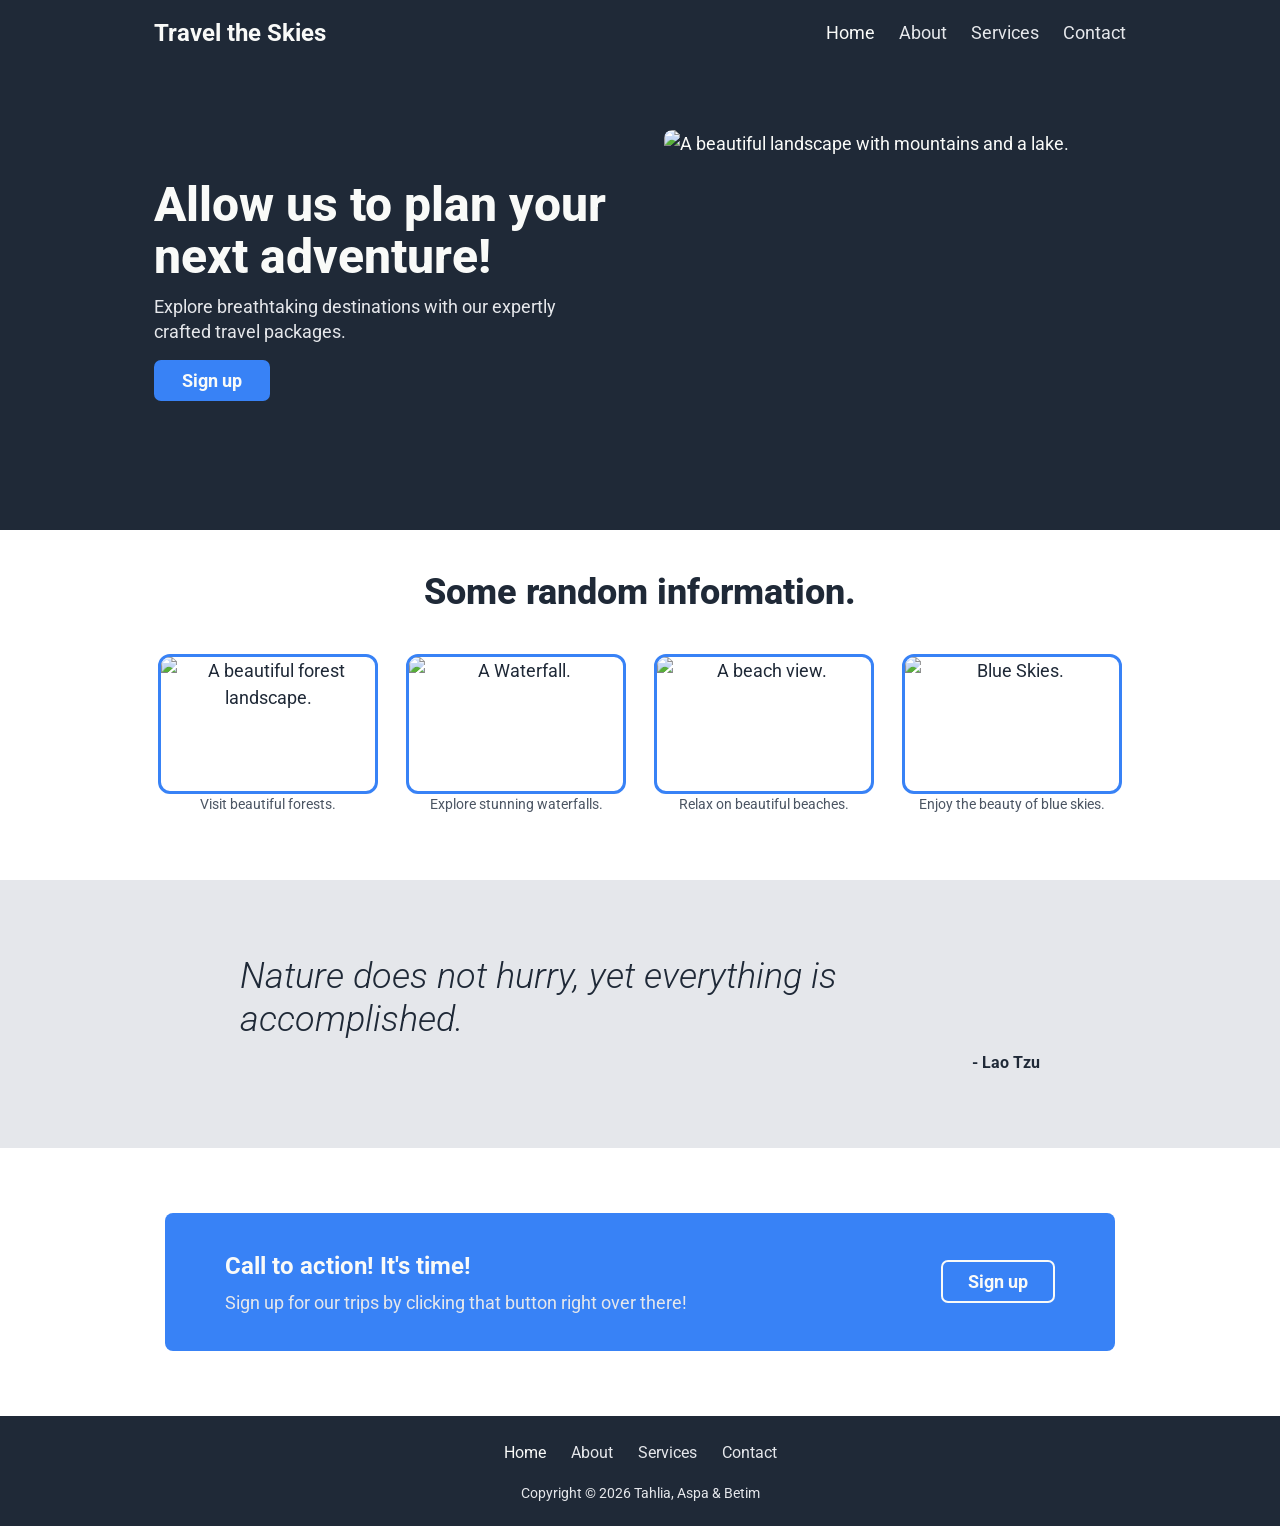
==== index.html @ 020015ce "Added images and styles to the index.html and index.css" ====
<!DOCTYPE html>
<html lang="en">

<head>
    <meta charset="UTF-8">
    <meta name="viewport" content="width=device-width, initial-scale=1.0">

    <title>Travel the Skies</title>

    <link rel="preconnect" href="https://fonts.googleapis.com">
    <link rel="preconnect" href="https://fonts.gstatic.com" crossorigin>
    <link href="https://fonts.googleapis.com/css2?family=Roboto:wght@300;400;500;700;800&display=swap" rel="stylesheet">

    <!-- Shared styles -->
    <link rel="stylesheet" href="style.css">

    <!-- Home page styles only -->
    <link rel="stylesheet" href="index.css">
</head>

<body>

    <!-- Header and navigation -->
    <header class="header">

        <div class="header-container">

            <a href="index.html" class="logo">
                Travel the Skies
            </a>

            <nav class="navbar" aria-label="Main navigation">
                <input type="checkbox" id="menu-toggle">

                <label for="menu-toggle" class="menu-icon" aria-label="Toggle navigation">
                    &#9776;
                </label>

                <ul class="nav-links">
                    <li><a href="index.html" aria-current="page">Home</a></li>
                    <li><a href="About.html">About</a></li>
                    <li><a href="Services.html">Services</a></li>
                    <li><a href="Contact.html">Contact</a></li>
                </ul>
            </nav>

        </div>

        <!-- Hero section -->
        <section class="hero">

            <div class="hero-content">
                <h1>Allow us to plan your next adventure!</h1>

                <p>
                    Explore breathtaking destinations with our expertly crafted travel packages.
                </p>

                <a href="Contact.html" class="button">Sign up</a>
            </div>

            <div class="hero-placeholder">
                <img src="images/Landing_page_image1.jpg" alt="A beautiful landscape with mountains and a lake.">
            </div>

        </section>

    </header>

    <main>

        <!-- Information section -->
        <section class="info">

            <h2>Some random information.</h2>

            <div class="info-cards">

                <article class="info-card">
                    <div class="info-box">
                        <img src="images/Landing_page_image2.jpg" alt="A beautiful forest landscape.">
                    </div>
                    <p>Visit beautiful forests.</p>
                </article>

                <article class="info-card">
                    <div class="info-box">
                        <img src="images/Landing_page_image3.jpg" alt="A Waterfall.">
                    </div>
                    <p>Explore stunning waterfalls.</p>
                </article>

                <article class="info-card">
                    <div class="info-box">
                        <img src="images/Landing_page_image4.jpg" alt="A beach view.">
                    </div>
                    <p>Relax on beautiful beaches.</p>
                </article>

                <article class="info-card">
                    <div class="info-box">
                        <img src="images/Landing_page_image5.jpg" alt="Blue Skies.">
                    </div>
                    <p>Enjoy the beauty of blue skies.</p>
                </article>

            </div>

        </section>

        <!-- Quote section -->
        <section class="quote-section">

            <blockquote>
                Nature does not hurry, yet everything is accomplished.

                <cite>- Lao Tzu</cite>
            </blockquote>

        </section>

        <!-- Call-to-action section -->
        <section class="signup-section">

            <div class="signup-content">

                <div>
                    <h2>Call to action! It's time!</h2>

                    <p>
                        Sign up for our trips by clicking that button
                        right over there!
                    </p>
                </div>

                <a href="Contact.html" class="signup-button">Sign up</a>

            </div>

        </section>

    </main>

    <!-- Footer -->
    <footer class="footer">

        <nav class="footer-nav" aria-label="Footer navigation">
            <ul>
                <li><a href="index.html" aria-current="page">Home</a></li>
                <li><a href="About.html">About</a></li>
                <li><a href="Services.html">Services</a></li>
                <li><a href="Contact.html">Contact</a></li>
            </ul>
        </nav>

        <p>Copyright &copy; 2026 Tahlia, Aspa & Betim</p>

    </footer>

</body>

</html>
---- style.css ----
/* ========================================
   SHARED VARIABLES
======================================== */

:root {
    /* Colours */
    --color-dark: #1f2937;
    --color-light: #f9faf8;
    --color-muted: #e5e7eb;
    --color-accent: #3882f6;
    --color-accent-hover: #2563eb;
    --color-placeholder: #6b7280;
    --color-text-muted: #4b5563;

    /* Typography */
    --font-family: "Roboto", sans-serif;
    --font-size-body: 1.125rem;
    --font-size-logo: 1.5rem;
    --font-size-hero: 2rem;
    --font-size-heading: 1.75rem;
    --font-size-quote: 1.75rem;

    --font-weight-light: 300;
    --font-weight-regular: 400;
    --font-weight-bold: 700;
    --font-weight-extra-bold: 800;

    --line-height-body: 1.5;

    /* Spacing */
    --space-xs: 0.5rem;
    --space-sm: 1rem;
    --space-md: 1.5rem;
    --space-lg: 2rem;
    --space-xl: 3rem;

    --container-max-width: 75rem;
    --page-padding: var(--space-sm);
    --section-padding: var(--space-lg);
}


/* ========================================
   GLOBAL STYLES
======================================== */

*,
*::before,
*::after {
    box-sizing: border-box;
}

html {
    scroll-behavior: smooth;
}

body {
    margin: 0;
    min-height: 100vh;
    display: flex;
    flex-direction: column;

    font-family: var(--font-family);
    font-size: var(--font-size-body);
    line-height: var(--line-height-body);
    color: var(--color-dark);

    overflow-wrap: break-word;
}

main {
    flex: 1;
}

img {
    display: block;
    max-width: 100%;
    height: auto;
}

a {
    text-decoration: none;
}

p {
    margin-top: 0;
}

input,
textarea,
button,
select {
    font: inherit;
}

.container {
    width: 100%;
    max-width: var(--container-max-width);
    margin-inline: auto;
    padding-inline: var(--page-padding);
}

.section {
    padding-block: var(--section-padding);
}


/* ========================================
   SHARED HEADER
======================================== */

.header {
    background-color: var(--color-dark);
    color: var(--color-light);
    padding: 0 12%;
}

.header-container {
    display: flex;
    justify-content: space-between;
    align-items: center;
    min-height: 65px;
    gap: var(--space-md);
}

.logo {
    color: var(--color-light);
    font-size: var(--font-size-logo);
    font-weight: var(--font-weight-bold);
    white-space: nowrap;
}

.logo:hover {
    color: var(--color-muted);
}


/* ========================================
   SHARED NAVIGATION
======================================== */

.navbar {
    display: flex;
    align-items: center;
}

.nav-links {
    display: flex;
    align-items: center;
    gap: var(--space-md);

    list-style: none;
    margin: 0;
    padding: 0;
}

.nav-links a {
    display: block;
    color: var(--color-muted);
    font-size: var(--font-size-body);
}

.nav-links a:hover,
.nav-links a[aria-current="page"] {
    color: var(--color-light);
}


/* ========================================
   MOBILE NAVIGATION
======================================== */

#menu-toggle,
.menu-icon {
    display: none;
}

@media (max-width: 768px) {

    .header {
        padding: 0 6%;
    }

    .header-container {
        flex-wrap: wrap;
        padding: 18px 0;
    }

    .logo {
        font-size: 1.375rem;
        white-space: normal;
    }

    .navbar {
        position: relative;
        margin-left: auto;
        justify-content: flex-end;
    }

    #menu-toggle {
        position: absolute;
        width: 1px;
        height: 1px;
        opacity: 0;
    }

    .menu-icon {
        display: block;
        color: var(--color-light);
        font-size: 1.75rem;
        cursor: pointer;
    }

    #menu-toggle:focus-visible+.menu-icon {
        outline: 2px solid var(--color-light);
        outline-offset: 4px;
    }

    .nav-links {
        display: none;
        flex-direction: column;
        align-items: stretch;
        gap: 0;

        position: absolute;
        top: 100%;
        right: 0;
        z-index: 10;

        width: 200px;
        padding: var(--space-xs) 0;
        background-color: var(--color-dark);
    }

    #menu-toggle:checked~.nav-links {
        display: flex;
    }

    .nav-links a {
        padding: 10px var(--space-sm);
        text-align: right;
    }
}


/* ========================================
   SHARED CONTACT FORM LAYOUT
======================================== */

.contact-layout,
.contact-form,
.form-field {
    display: flex;
    flex-direction: column;
}

.contact-layout {
    gap: var(--space-lg);
}

.contact-form {
    gap: var(--space-sm);
}

.form-field {
    gap: var(--space-xs);
}

.contact-form,
.contact-details {
    min-width: 0;
}

.form-field input,
.form-field textarea {
    width: 100%;
    min-width: 0;
}

.form-field textarea {
    resize: vertical;
}

.contact-form button {
    align-self: flex-start;
}


/* ========================================
   SHARED FOOTER
======================================== */

.footer {
    background-color: var(--color-dark);
    color: var(--color-muted);
    padding: 22px 15px;
    text-align: center;
}

.footer-nav ul {
    display: flex;
    justify-content: center;
    align-items: center;
    flex-wrap: wrap;
    gap: 25px;

    list-style: none;
    margin: 0 0 18px;
    padding: 0;
}

.footer-nav a {
    color: var(--color-muted);
    font-size: 1rem;
}

.footer-nav a:hover,
.footer-nav a[aria-current="page"] {
    color: var(--color-light);
}

.footer p {
    margin: 0;
    font-size: 14px;
}


/* ========================================
   SHARED RESPONSIVE VARIABLES
======================================== */

@media (min-width: 768px) {
    :root {
        --page-padding: var(--space-md);
        --section-padding: var(--space-xl);
        --font-size-hero: 2.5rem;
        --font-size-heading: 2rem;
        --font-size-quote: 2rem;
    }
}

@media (min-width: 1200px) {
    :root {
        --page-padding: var(--space-lg);
        --font-size-hero: 3rem;
        --font-size-heading: 2.25rem;
        --font-size-quote: 2.25rem;
    }

    .contact-layout {
        flex-direction: row;
        align-items: flex-start;
    }

    .contact-form,
    .contact-details {
        flex: 1;
    }
}
---- index.css ----
.hero {
    display: flex;
    align-items: center;
    justify-content: space-between;
    gap: var(--space-xl);
    padding: 65px 0 80px;
}

.hero-content {
    flex: 1;
    min-width: 0;
}

.hero-content h1 {
    color: var(--color-light);
    font-size: var(--font-size-hero);
    font-weight: var(--font-weight-extra-bold);
    line-height: 1.1;
    margin: 0 0 10px;
}

.hero-content p {
    color: var(--color-muted);
    font-size: var(--font-size-body);
    line-height: 1.4;
    margin-bottom: var(--space-sm);
}

/* HERO IMAGE */

.hero-placeholder {
    flex: 1;
    min-width: 0;
    height: 320px;
    overflow: hidden;
    border-radius: 8px;
    background-color: transparent;
    padding: 0;
}

.hero-placeholder img {
    display: block;
    width: 100%;
    height: 100%;
    object-fit: cover;
    border-radius: 8px;
}




.button {
    display: inline-block;
    background-color: var(--color-accent);
    color: var(--color-light);
    padding: 7px 28px;
    border-radius: 7px;
    font-weight: var(--font-weight-bold);
}

.button:hover {
    background-color: var(--color-accent-hover);
}


/* ========================================
   HOME PAGE: HERO IMAGE PLACEHOLDER
======================================== */



.hero-placeholder span {
    font-size: 14px;
}



/* ========================================
   HOME PAGE: INFORMATION SECTION
======================================== */
/* INFORMATION SECTION */

.info {
    padding: 35px 20px 65px;
    text-align: center;
}

.info h2 {
    font-size: var(--font-size-heading);
    font-weight: var(--font-weight-extra-bold);
    margin: 0 0 35px;
}

.info-cards {
    display: flex;
    justify-content: center;
    align-items: flex-start;
    gap: 28px;
    flex-wrap: wrap;
}

.info-card {
    flex: 1 1 180px;
    max-width: 220px;
    text-align: center;
}

.info-card img {
    display: block;
    width: 100%;
    height: 140px;
    object-fit: cover;
    border: 3px solid var(--color-accent);
    border-radius: 12px;
    box-sizing: border-box;
}

.info-card h3 {
    font-size: 18px;
    margin: 12px 0 8px;
}

.info-card p {
    color: var(--color-text-muted);
    font-size: 14px;
    line-height: 1.5;
    margin: 0;
}

@media (max-width: 480px) {
    .info-cards {
        gap: 20px;
    }

    .info-card {
        flex: 1 1 125px;
    }

    .info-card img {
        height: 110px;
    }
}

/* ========================================
   HOME PAGE: QUOTE SECTION
======================================== */

.quote-section {
    background-color: var(--color-muted);
    padding: 75px 20px;
}

.quote-section blockquote {
    max-width: 800px;
    margin: 0 auto;
    font-size: var(--font-size-quote);
    font-weight: var(--font-weight-light);
    font-style: italic;
    line-height: 1.2;
}

.quote-section cite {
    display: block;
    text-align: right;
    font-size: 16px;
    font-weight: var(--font-weight-bold);
    font-style: normal;
    margin-top: 12px;
}


/* ========================================
   HOME PAGE: CALL TO ACTION
======================================== */

.signup-section {
    max-width: 1000px;
    margin: 65px auto;
    padding: 0 25px;
}

.signup-content {
    background-color: var(--color-accent);
    color: var(--color-light);
    padding: 35px 60px;
    border-radius: 8px;
    display: flex;
    justify-content: space-between;
    align-items: center;
    gap: 25px;
}

.signup-content h2 {
    font-size: var(--font-size-logo);
    margin: 0 0 5px;
}

.signup-content p {
    color: var(--color-muted);
    margin-bottom: 0;
}

.signup-button {
    display: inline-block;
    color: var(--color-light);
    border: 2px solid var(--color-light);
    border-radius: 7px;
    padding: 6px 25px;
    font-weight: var(--font-weight-bold);
    white-space: nowrap;
}

.signup-button:hover {
    background-color: var(--color-accent-hover);
}


/* ========================================
   TABLETS
======================================== */

@media (max-width: 768px) {

    .hero {
        flex-direction: column;
        align-items: stretch;
        gap: 30px;
        padding: 45px 0 55px;
    }

    .hero-content h1 {
        font-size: var(--font-size-hero);
    }

    .hero-placeholder {
        min-height: 220px;
        width: 100%;
    }

    .info h2 {
        font-size: var(--font-size-heading);
    }

    .info-cards {
        gap: 24px;
    }

    .quote-section blockquote {
        font-size: var(--font-size-quote);
    }

    .signup-content {
        padding: 30px;
    }
}


/* ========================================
   SMALL MOBILE SCREENS
======================================== */

@media (max-width: 480px) {

    .hero-content h1 {
        font-size: 1.75rem;
    }

    .hero-content p {
        font-size: 1rem;
    }

    .info {
        padding: 35px 15px 45px;
    }

    .info-cards {
        gap: 20px;
    }

    .info-card {
        width: 125px;
    }

    .info-box {
        width: 110px;
        height: 110px;
    }

    .quote-section {
        padding: 45px 25px;
    }

    .quote-section blockquote {
        font-size: 1.5rem;
    }

    .signup-section {
        margin: 40px auto;
        padding: 0 20px;
    }

    .signup-content {
        flex-direction: column;
        align-items: flex-start;
        padding: 25px;
    }

    .signup-content>div {
        min-width: 0;
    }

    @media (max-width: 480px) {
        .info-cards {
            justify-content: center;
            gap: var(--space-md);
        }

        .info-card {
            width: 125px;
        }
    }
}
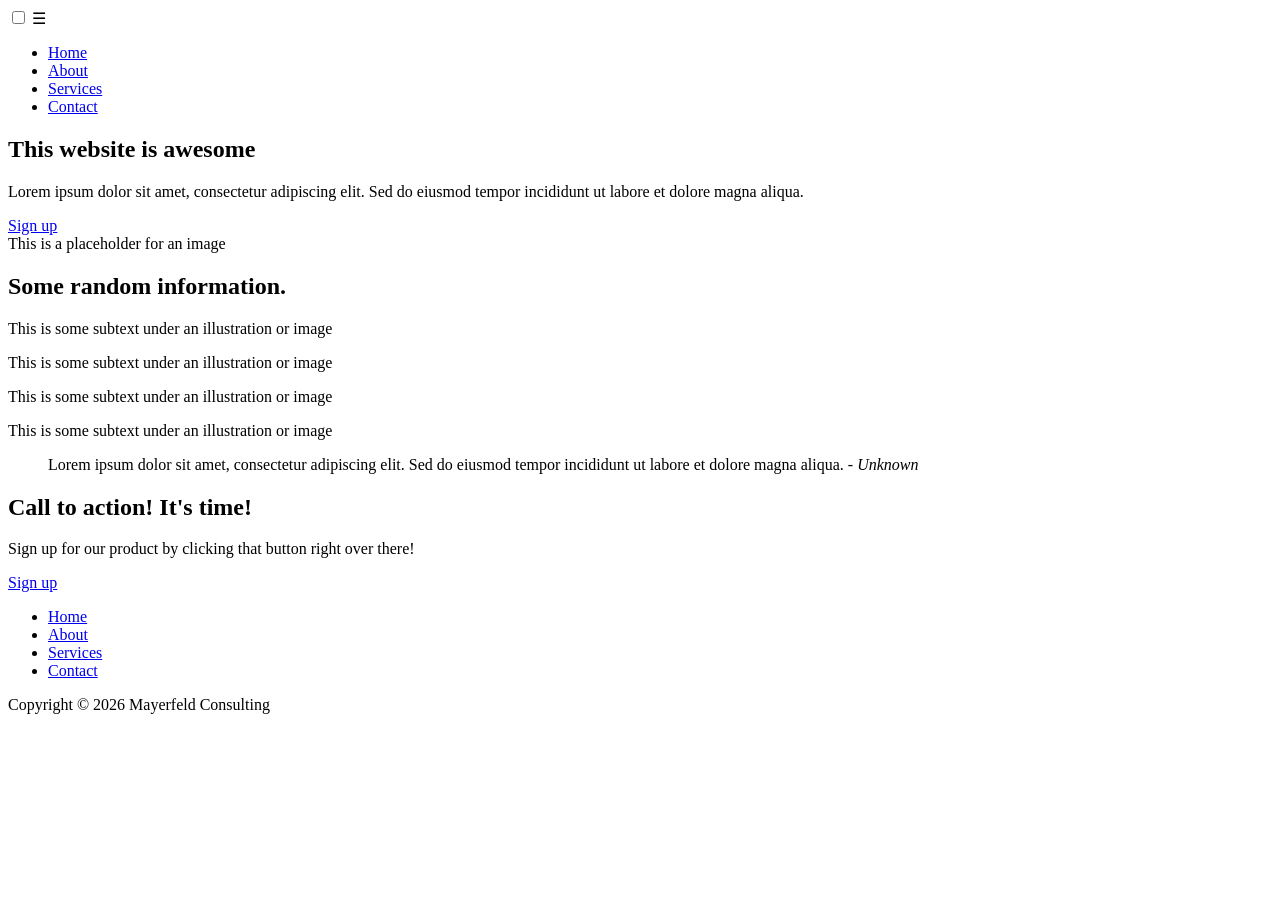
==== commit 55b9427d: "Merge branch 'Betims-work' into Betims-work" ====
--- a/index.html
+++ b/index.html
@@ -5,39 +5,32 @@
     <meta charset="UTF-8">
     <meta name="viewport" content="width=device-width, initial-scale=1.0">
 
-    <title>Travel the Skies</title>
+    <title>Mayerfeld Consulting</title>
 
     <link rel="preconnect" href="https://fonts.googleapis.com">
     <link rel="preconnect" href="https://fonts.gstatic.com" crossorigin>
-    <link href="https://fonts.googleapis.com/css2?family=Roboto:wght@300;400;500;700;800&display=swap" rel="stylesheet">
+    <link href="https://fonts.googleapis.com/css2?family=Roboto:wght@300;400;500;700;800;900&display=swap"
+        rel="stylesheet">
 
-    <!-- Shared styles -->
     <link rel="stylesheet" href="style.css">
-
-    <!-- Home page styles only -->
-    <link rel="stylesheet" href="index.css">
 </head>
 
 <body>
 
-    <!-- Header and navigation -->
+    <!-- Navigation -->
     <header class="header">
-
         <div class="header-container">
 
             <a href="index.html" class="logo">
-                Travel the Skies
+                <!-- Company name here -->
             </a>
 
             <nav class="navbar" aria-label="Main navigation">
                 <input type="checkbox" id="menu-toggle">
-
-                <label for="menu-toggle" class="menu-icon" aria-label="Toggle navigation">
-                    &#9776;
-                </label>
+                <label for="menu-toggle" class="menu-icon" aria-label="Toggle navigation">&#9776;</label>
 
                 <ul class="nav-links">
-                    <li><a href="index.html" aria-current="page">Home</a></li>
+                    <li><a href="index.html">Home</a></li>
                     <li><a href="About.html">About</a></li>
                     <li><a href="Services.html">Services</a></li>
                     <li><a href="Contact.html">Contact</a></li>
@@ -46,114 +39,96 @@
 
         </div>
 
-        <!-- Hero section -->
+        <!-- Hero Section -->
         <section class="hero">
+            <div class="hero-content">
+                <h1>This website is awesome</h1>
 
-            <div class="hero-content">
-                <h1>Allow us to plan your next adventure!</h1>
-
-                <p>
-                    Explore breathtaking destinations with our expertly crafted travel packages.
+                <p>Lorem ipsum dolor sit amet, consectetur adipiscing elit. Sed do eiusmod tempor incididunt ut labore
+                    et
+                    dolore magna aliqua.
                 </p>
 
                 <a href="Contact.html" class="button">Sign up</a>
             </div>
 
             <div class="hero-placeholder">
-                <img src="images/Landing_page_image1.jpg" alt="A beautiful landscape with mountains and a lake.">
+                <span>This is a placeholder for an image</span>
             </div>
-
         </section>
-
     </header>
 
     <main>
 
-        <!-- Information section -->
+        <!-- Info Section -->
         <section class="info">
-
             <h2>Some random information.</h2>
 
             <div class="info-cards">
 
                 <article class="info-card">
-                    <div class="info-box">
-                        <img src="images/Landing_page_image2.jpg" alt="A beautiful forest landscape.">
-                    </div>
-                    <p>Visit beautiful forests.</p>
+                    <div class="info-box"></div>
+                    <p>This is some subtext under an illustration or image</p>
                 </article>
 
                 <article class="info-card">
-                    <div class="info-box">
-                        <img src="images/Landing_page_image3.jpg" alt="A Waterfall.">
-                    </div>
-                    <p>Explore stunning waterfalls.</p>
+                    <div class="info-box"></div>
+                    <p>This is some subtext under an illustration or image</p>
                 </article>
 
                 <article class="info-card">
-                    <div class="info-box">
-                        <img src="images/Landing_page_image4.jpg" alt="A beach view.">
-                    </div>
-                    <p>Relax on beautiful beaches.</p>
+                    <div class="info-box"></div>
+                    <p>This is some subtext under an illustration or image</p>
                 </article>
 
                 <article class="info-card">
-                    <div class="info-box">
-                        <img src="images/Landing_page_image5.jpg" alt="Blue Skies.">
-                    </div>
-                    <p>Enjoy the beauty of blue skies.</p>
+                    <div class="info-box"></div>
+                    <p>This is some subtext under an illustration or image</p>
                 </article>
 
             </div>
-
         </section>
 
-        <!-- Quote section -->
+        <!-- Quote Section -->
         <section class="quote-section">
-
             <blockquote>
-                Nature does not hurry, yet everything is accomplished.
-
-                <cite>- Lao Tzu</cite>
+                Lorem ipsum dolor sit amet, consectetur adipiscing elit. Sed do eiusmod tempor incididunt ut labore et
+                dolore magna aliqua.
+                <cite>- Unknown</cite>
             </blockquote>
-
         </section>
 
-        <!-- Call-to-action section -->
+        <!-- Sign up section-->
         <section class="signup-section">
-
             <div class="signup-content">
-
                 <div>
                     <h2>Call to action! It's time!</h2>
-
                     <p>
-                        Sign up for our trips by clicking that button
+                        Sign up for our product by clicking that button
                         right over there!
                     </p>
                 </div>
 
                 <a href="Contact.html" class="signup-button">Sign up</a>
-
             </div>
-
         </section>
 
     </main>
+
 
     <!-- Footer -->
     <footer class="footer">
 
         <nav class="footer-nav" aria-label="Footer navigation">
             <ul>
-                <li><a href="index.html" aria-current="page">Home</a></li>
+                <li><a href="index.html">Home</a></li>
                 <li><a href="About.html">About</a></li>
                 <li><a href="Services.html">Services</a></li>
                 <li><a href="Contact.html">Contact</a></li>
             </ul>
         </nav>
 
-        <p>Copyright &copy; 2026 Tahlia, Aspa & Betim</p>
+        <p>Copyright &copy; 2026 Mayerfeld Consulting</p>
 
     </footer>
 
--- a/style.css
+++ b/style.css
@@ -1,89 +1,5 @@
 /* ========================================
    SHARED VARIABLES
-======================================== */
-
-:root {
-    /* Colours */
-    --color-dark: #1f2937;
-    --color-light: #f9faf8;
-    --color-muted: #e5e7eb;
-    --color-accent: #3882f6;
-    --color-accent-hover: #2563eb;
-    --color-placeholder: #6b7280;
-    --color-text-muted: #4b5563;
-
-    /* Typography */
-    --font-family: "Roboto", sans-serif;
-    --font-size-body: 1.125rem;
-    --font-size-logo: 1.5rem;
-    --font-size-hero: 2rem;
-    --font-size-heading: 1.75rem;
-    --font-size-quote: 1.75rem;
-
-    --font-weight-light: 300;
-    --font-weight-regular: 400;
-    --font-weight-bold: 700;
-    --font-weight-extra-bold: 800;
-
-    --line-height-body: 1.5;
-
-    /* Spacing */
-    --space-xs: 0.5rem;
-    --space-sm: 1rem;
-    --space-md: 1.5rem;
-    --space-lg: 2rem;
-    --space-xl: 3rem;
-
-    --container-max-width: 75rem;
-    --page-padding: var(--space-sm);
-    --section-padding: var(--space-lg);
-}
-
-
-/* ========================================
-   GLOBAL STYLES
-======================================== */
-
-*,
-*::before,
-*::after {
-    box-sizing: border-box;
-}
-
-html {
-    scroll-behavior: smooth;
-}
-
-body {
-    margin: 0;
-    min-height: 100vh;
-    display: flex;
-    flex-direction: column;
-
-    font-family: var(--font-family);
-    font-size: var(--font-size-body);
-    line-height: var(--line-height-body);
-    color: var(--color-dark);
-
-    overflow-wrap: break-word;
-}
-
-main {
-    flex: 1;
-}
-
-img {
-    display: block;
-    max-width: 100%;
-    height: auto;
-}
-
-a {
-    text-decoration: none;
-}
-
-p {
-    margin-top: 0;
 }
 
 input,
@@ -107,11 +23,6 @@
 
 /* ========================================
    SHARED HEADER
-======================================== */
-
-.header {
-    background-color: var(--color-dark);
-    color: var(--color-light);
     padding: 0 12%;
 }
 
@@ -137,18 +48,6 @@
 
 /* ========================================
    SHARED NAVIGATION
-======================================== */
-
-.navbar {
-    display: flex;
-    align-items: center;
-}
-
-.nav-links {
-    display: flex;
-    align-items: center;
-    gap: var(--space-md);
-
     list-style: none;
     margin: 0;
     padding: 0;
@@ -168,8 +67,6 @@
 
 /* ========================================
    MOBILE NAVIGATION
-======================================== */
-
 #menu-toggle,
 .menu-icon {
     display: none;
@@ -245,54 +142,6 @@
 
 /* ========================================
    SHARED CONTACT FORM LAYOUT
-======================================== */
-
-.contact-layout,
-.contact-form,
-.form-field {
-    display: flex;
-    flex-direction: column;
-}
-
-.contact-layout {
-    gap: var(--space-lg);
-}
-
-.contact-form {
-    gap: var(--space-sm);
-}
-
-.form-field {
-    gap: var(--space-xs);
-}
-
-.contact-form,
-.contact-details {
-    min-width: 0;
-}
-
-.form-field input,
-.form-field textarea {
-    width: 100%;
-    min-width: 0;
-}
-
-.form-field textarea {
-    resize: vertical;
-}
-
-.contact-form button {
-    align-self: flex-start;
-}
-
-
-/* ========================================
-   SHARED FOOTER
-======================================== */
-
-.footer {
-    background-color: var(--color-dark);
-    color: var(--color-muted);
     padding: 22px 15px;
     text-align: center;
 }
@@ -303,7 +152,6 @@
     align-items: center;
     flex-wrap: wrap;
     gap: 25px;
-
     list-style: none;
     margin: 0 0 18px;
     padding: 0;
@@ -327,33 +175,3 @@
 
 /* ========================================
    SHARED RESPONSIVE VARIABLES
-======================================== */
-
-@media (min-width: 768px) {
-    :root {
-        --page-padding: var(--space-md);
-        --section-padding: var(--space-xl);
-        --font-size-hero: 2.5rem;
-        --font-size-heading: 2rem;
-        --font-size-quote: 2rem;
-    }
-}
-
-@media (min-width: 1200px) {
-    :root {
-        --page-padding: var(--space-lg);
-        --font-size-hero: 3rem;
-        --font-size-heading: 2.25rem;
-        --font-size-quote: 2.25rem;
-    }
-
-    .contact-layout {
-        flex-direction: row;
-        align-items: flex-start;
-    }
-
-    .contact-form,
-    .contact-details {
-        flex: 1;
-    }
-}
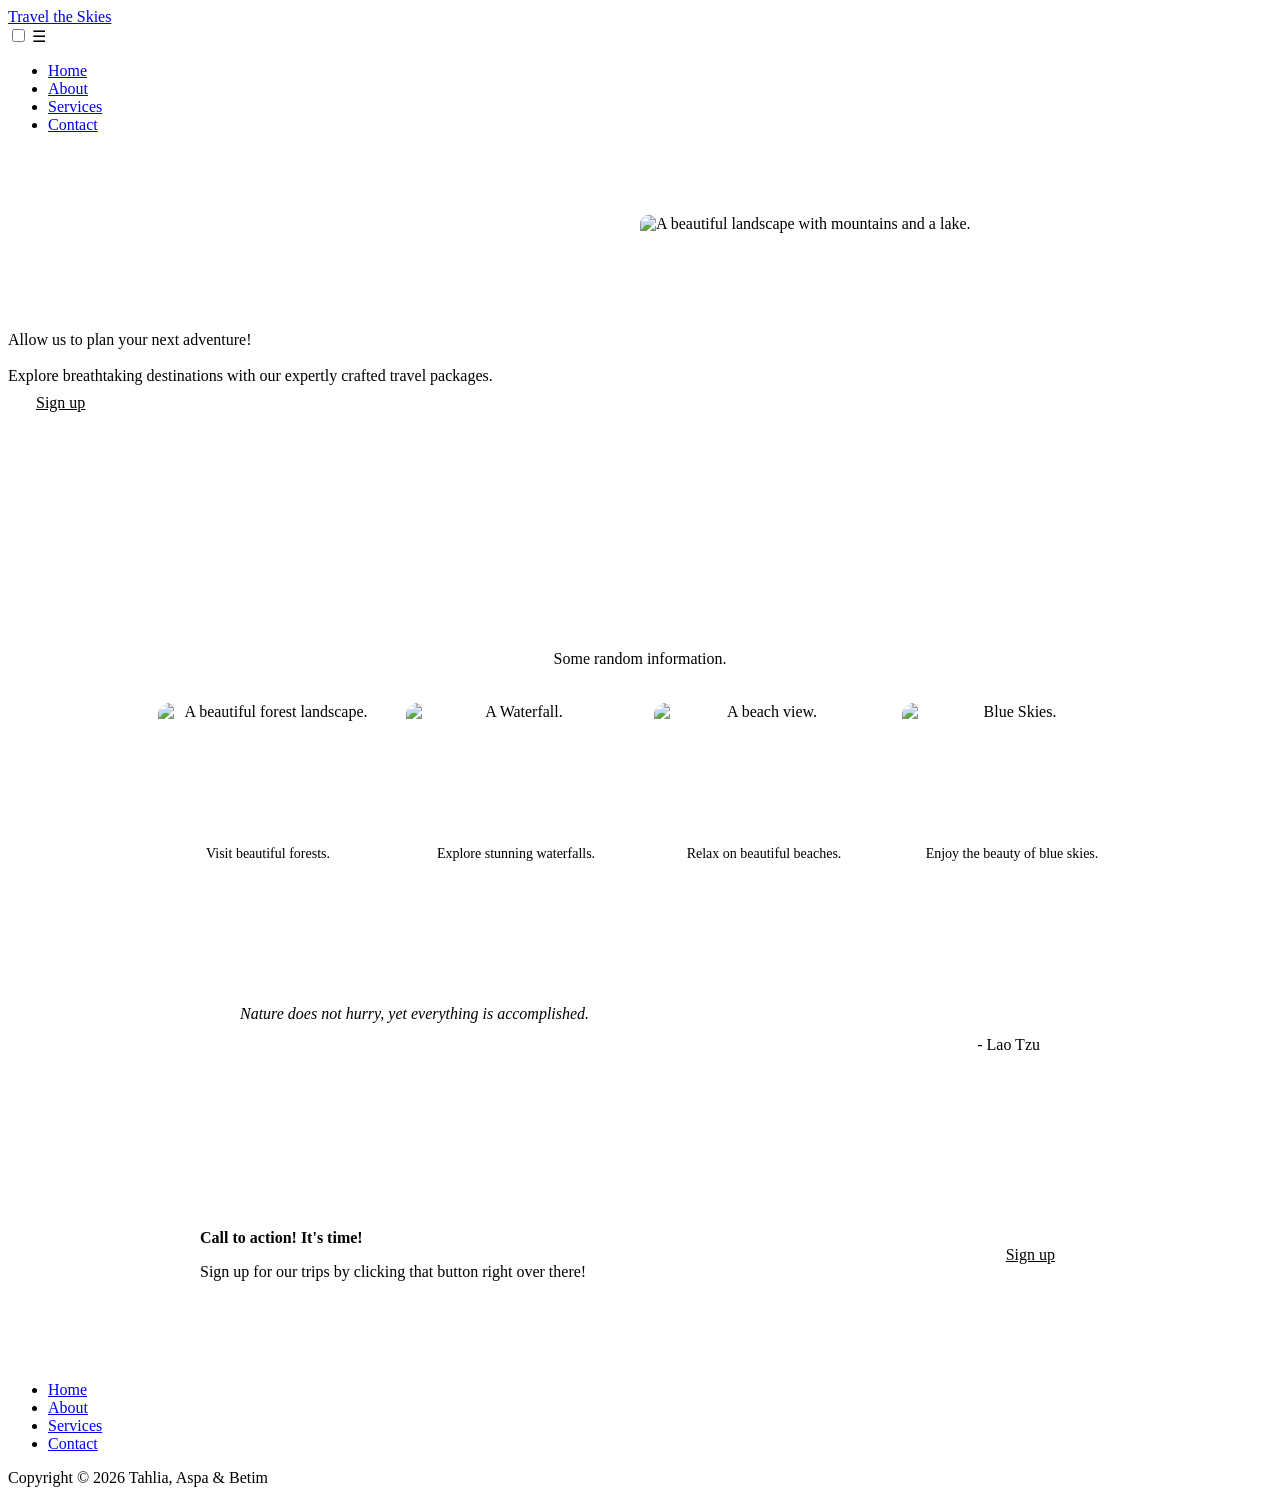
==== commit f466da55: "Merge branch 'main' into Betims-work" ====
--- a/index.html
+++ b/index.html
@@ -5,32 +5,39 @@
     <meta charset="UTF-8">
     <meta name="viewport" content="width=device-width, initial-scale=1.0">
 
-    <title>Mayerfeld Consulting</title>
+    <title>Travel the Skies</title>
 
     <link rel="preconnect" href="https://fonts.googleapis.com">
     <link rel="preconnect" href="https://fonts.gstatic.com" crossorigin>
-    <link href="https://fonts.googleapis.com/css2?family=Roboto:wght@300;400;500;700;800;900&display=swap"
-        rel="stylesheet">
+    <link href="https://fonts.googleapis.com/css2?family=Roboto:wght@300;400;500;700;800&display=swap" rel="stylesheet">
 
+    <!-- Shared styles -->
     <link rel="stylesheet" href="style.css">
+
+    <!-- Home page styles only -->
+    <link rel="stylesheet" href="index.css">
 </head>
 
 <body>
 
-    <!-- Navigation -->
+    <!-- Header and navigation -->
     <header class="header">
+
         <div class="header-container">
 
             <a href="index.html" class="logo">
-                <!-- Company name here -->
+                Travel the Skies
             </a>
 
             <nav class="navbar" aria-label="Main navigation">
                 <input type="checkbox" id="menu-toggle">
-                <label for="menu-toggle" class="menu-icon" aria-label="Toggle navigation">&#9776;</label>
+
+                <label for="menu-toggle" class="menu-icon" aria-label="Toggle navigation">
+                    &#9776;
+                </label>
 
                 <ul class="nav-links">
-                    <li><a href="index.html">Home</a></li>
+                    <li><a href="index.html" aria-current="page">Home</a></li>
                     <li><a href="About.html">About</a></li>
                     <li><a href="Services.html">Services</a></li>
                     <li><a href="Contact.html">Contact</a></li>
@@ -39,96 +46,114 @@
 
         </div>
 
-        <!-- Hero Section -->
+        <!-- Hero section -->
         <section class="hero">
+
             <div class="hero-content">
-                <h1>This website is awesome</h1>
+                <h1>Allow us to plan your next adventure!</h1>
 
-                <p>Lorem ipsum dolor sit amet, consectetur adipiscing elit. Sed do eiusmod tempor incididunt ut labore
-                    et
-                    dolore magna aliqua.
+                <p>
+                    Explore breathtaking destinations with our expertly crafted travel packages.
                 </p>
 
                 <a href="Contact.html" class="button">Sign up</a>
             </div>
 
             <div class="hero-placeholder">
-                <span>This is a placeholder for an image</span>
+                <img src="images/Landing_page_image1.jpg" alt="A beautiful landscape with mountains and a lake.">
             </div>
+
         </section>
+
     </header>
 
     <main>
 
-        <!-- Info Section -->
+        <!-- Information section -->
         <section class="info">
+
             <h2>Some random information.</h2>
 
             <div class="info-cards">
 
                 <article class="info-card">
-                    <div class="info-box"></div>
-                    <p>This is some subtext under an illustration or image</p>
+                    <div class="info-box">
+                        <img src="images/Landing_page_image2.jpg" alt="A beautiful forest landscape.">
+                    </div>
+                    <p>Visit beautiful forests.</p>
                 </article>
 
                 <article class="info-card">
-                    <div class="info-box"></div>
-                    <p>This is some subtext under an illustration or image</p>
+                    <div class="info-box">
+                        <img src="images/Landing_page_image3.jpg" alt="A Waterfall.">
+                    </div>
+                    <p>Explore stunning waterfalls.</p>
                 </article>
 
                 <article class="info-card">
-                    <div class="info-box"></div>
-                    <p>This is some subtext under an illustration or image</p>
+                    <div class="info-box">
+                        <img src="images/Landing_page_image4.jpg" alt="A beach view.">
+                    </div>
+                    <p>Relax on beautiful beaches.</p>
                 </article>
 
                 <article class="info-card">
-                    <div class="info-box"></div>
-                    <p>This is some subtext under an illustration or image</p>
+                    <div class="info-box">
+                        <img src="images/Landing_page_image5.jpg" alt="Blue Skies.">
+                    </div>
+                    <p>Enjoy the beauty of blue skies.</p>
                 </article>
 
             </div>
+
         </section>
 
-        <!-- Quote Section -->
+        <!-- Quote section -->
         <section class="quote-section">
+
             <blockquote>
-                Lorem ipsum dolor sit amet, consectetur adipiscing elit. Sed do eiusmod tempor incididunt ut labore et
-                dolore magna aliqua.
-                <cite>- Unknown</cite>
+                Nature does not hurry, yet everything is accomplished.
+
+                <cite>- Lao Tzu</cite>
             </blockquote>
+
         </section>
 
-        <!-- Sign up section-->
+        <!-- Call-to-action section -->
         <section class="signup-section">
+
             <div class="signup-content">
+
                 <div>
                     <h2>Call to action! It's time!</h2>
+
                     <p>
-                        Sign up for our product by clicking that button
+                        Sign up for our trips by clicking that button
                         right over there!
                     </p>
                 </div>
 
                 <a href="Contact.html" class="signup-button">Sign up</a>
+
             </div>
+
         </section>
 
     </main>
-
 
     <!-- Footer -->
     <footer class="footer">
 
         <nav class="footer-nav" aria-label="Footer navigation">
             <ul>
-                <li><a href="index.html">Home</a></li>
+                <li><a href="index.html" aria-current="page">Home</a></li>
                 <li><a href="About.html">About</a></li>
                 <li><a href="Services.html">Services</a></li>
                 <li><a href="Contact.html">Contact</a></li>
             </ul>
         </nav>
 
-        <p>Copyright &copy; 2026 Mayerfeld Consulting</p>
+        <p>Copyright &copy; 2026 Tahlia, Aspa & Betim</p>
 
     </footer>
 
--- a/style.css
+++ b/style.css
@@ -1,5 +1,87 @@
 /* ========================================
    SHARED VARIABLES
+
+:root {
+    /* Colours */
+    --color-dark: #1f2937;
+    --color-light: #f9faf8;
+    --color-muted: #e5e7eb;
+    --color-accent: #3882f6;
+    --color-accent-hover: #2563eb;
+    --color-placeholder: #6b7280;
+    --color-text-muted: #4b5563;
+
+    /* Typography */
+    --font-family: "Roboto", sans-serif;
+    --font-size-body: 1.125rem;
+    --font-size-logo: 1.5rem;
+    --font-size-hero: 2rem;
+    --font-size-heading: 1.75rem;
+    --font-size-quote: 1.75rem;
+
+    --font-weight-light: 300;
+    --font-weight-regular: 400;
+    --font-weight-bold: 700;
+    --font-weight-extra-bold: 800;
+
+    --line-height-body: 1.5;
+
+    /* Spacing */
+    --space-xs: 0.5rem;
+    --space-sm: 1rem;
+    --space-md: 1.5rem;
+    --space-lg: 2rem;
+    --space-xl: 3rem;
+
+    --container-max-width: 75rem;
+    --page-padding: var(--space-sm);
+    --section-padding: var(--space-lg);
+}
+
+
+/* ========================================
+   GLOBAL STYLES
+
+*,
+*::before,
+*::after {
+    box-sizing: border-box;
+}
+
+html {
+    scroll-behavior: smooth;
+}
+
+body {
+    margin: 0;
+    min-height: 100vh;
+    display: flex;
+    flex-direction: column;
+
+    font-family: var(--font-family);
+    font-size: var(--font-size-body);
+    line-height: var(--line-height-body);
+    color: var(--color-dark);
+
+    overflow-wrap: break-word;
+}
+
+main {
+    flex: 1;
+}
+
+img {
+    display: block;
+    max-width: 100%;
+    height: auto;
+}
+
+a {
+    text-decoration: none;
+}
+
+p {
+    margin-top: 0;
 }
 
 input,
@@ -23,6 +105,10 @@
 
 /* ========================================
    SHARED HEADER
+
+.header {
+    background-color: var(--color-dark);
+    color: var(--color-light);
     padding: 0 12%;
 }
 
@@ -48,6 +134,17 @@
 
 /* ========================================
    SHARED NAVIGATION
+
+.navbar {
+    display: flex;
+    align-items: center;
+}
+
+.nav-links {
+    display: flex;
+    align-items: center;
+    gap: var(--space-md);
+
     list-style: none;
     margin: 0;
     padding: 0;
@@ -67,6 +164,7 @@
 
 /* ========================================
    MOBILE NAVIGATION
+
 #menu-toggle,
 .menu-icon {
     display: none;
@@ -142,6 +240,52 @@
 
 /* ========================================
    SHARED CONTACT FORM LAYOUT
+
+.contact-layout,
+.contact-form,
+.form-field {
+    display: flex;
+    flex-direction: column;
+}
+
+.contact-layout {
+    gap: var(--space-lg);
+}
+
+.contact-form {
+    gap: var(--space-sm);
+}
+
+.form-field {
+    gap: var(--space-xs);
+}
+
+.contact-form,
+.contact-details {
+    min-width: 0;
+}
+
+.form-field input,
+.form-field textarea {
+    width: 100%;
+    min-width: 0;
+}
+
+.form-field textarea {
+    resize: vertical;
+}
+
+.contact-form button {
+    align-self: flex-start;
+}
+
+
+/* ========================================
+   SHARED FOOTER
+
+.footer {
+    background-color: var(--color-dark);
+    color: var(--color-muted);
     padding: 22px 15px;
     text-align: center;
 }
@@ -152,6 +296,7 @@
     align-items: center;
     flex-wrap: wrap;
     gap: 25px;
+
     list-style: none;
     margin: 0 0 18px;
     padding: 0;
@@ -175,3 +320,32 @@
 
 /* ========================================
    SHARED RESPONSIVE VARIABLES
+
+@media (min-width: 768px) {
+    :root {
+        --page-padding: var(--space-md);
+        --section-padding: var(--space-xl);
+        --font-size-hero: 2.5rem;
+        --font-size-heading: 2rem;
+        --font-size-quote: 2rem;
+    }
+}
+
+@media (min-width: 1200px) {
+    :root {
+        --page-padding: var(--space-lg);
+        --font-size-hero: 3rem;
+        --font-size-heading: 2.25rem;
+        --font-size-quote: 2.25rem;
+    }
+
+    .contact-layout {
+        flex-direction: row;
+        align-items: flex-start;
+    }
+
+    .contact-form,
+    .contact-details {
+        flex: 1;
+    }
+}
--- a/index.css
+++ b/index.css
@@ -0,0 +1,322 @@
+.hero {
+    display: flex;
+    align-items: center;
+    justify-content: space-between;
+    gap: var(--space-xl);
+    padding: 65px 0 80px;
+}
+
+.hero-content {
+    flex: 1;
+    min-width: 0;
+}
+
+.hero-content h1 {
+    color: var(--color-light);
+    font-size: var(--font-size-hero);
+    font-weight: var(--font-weight-extra-bold);
+    line-height: 1.1;
+    margin: 0 0 10px;
+}
+
+.hero-content p {
+    color: var(--color-muted);
+    font-size: var(--font-size-body);
+    line-height: 1.4;
+    margin-bottom: var(--space-sm);
+}
+
+/* HERO IMAGE */
+
+.hero-placeholder {
+    flex: 1;
+    min-width: 0;
+    height: 320px;
+    overflow: hidden;
+    border-radius: 8px;
+    background-color: transparent;
+    padding: 0;
+}
+
+.hero-placeholder img {
+    display: block;
+    width: 100%;
+    height: 100%;
+    object-fit: cover;
+    border-radius: 8px;
+}
+
+
+
+
+.button {
+    display: inline-block;
+    background-color: var(--color-accent);
+    color: var(--color-light);
+    padding: 7px 28px;
+    border-radius: 7px;
+    font-weight: var(--font-weight-bold);
+}
+
+.button:hover {
+    background-color: var(--color-accent-hover);
+}
+
+
+/* ========================================
+   HOME PAGE: HERO IMAGE PLACEHOLDER
+======================================== */
+
+
+
+.hero-placeholder span {
+    font-size: 14px;
+}
+
+
+
+/* ========================================
+   HOME PAGE: INFORMATION SECTION
+======================================== */
+/* INFORMATION SECTION */
+
+.info {
+    padding: 35px 20px 65px;
+    text-align: center;
+}
+
+.info h2 {
+    font-size: var(--font-size-heading);
+    font-weight: var(--font-weight-extra-bold);
+    margin: 0 0 35px;
+}
+
+.info-cards {
+    display: flex;
+    justify-content: center;
+    align-items: flex-start;
+    gap: 28px;
+    flex-wrap: wrap;
+}
+
+.info-card {
+    flex: 1 1 180px;
+    max-width: 220px;
+    text-align: center;
+}
+
+.info-card img {
+    display: block;
+    width: 100%;
+    height: 140px;
+    object-fit: cover;
+    border: 3px solid var(--color-accent);
+    border-radius: 12px;
+    box-sizing: border-box;
+}
+
+.info-card h3 {
+    font-size: 18px;
+    margin: 12px 0 8px;
+}
+
+.info-card p {
+    color: var(--color-text-muted);
+    font-size: 14px;
+    line-height: 1.5;
+    margin: 0;
+}
+
+@media (max-width: 480px) {
+    .info-cards {
+        gap: 20px;
+    }
+
+    .info-card {
+        flex: 1 1 125px;
+    }
+
+    .info-card img {
+        height: 110px;
+    }
+}
+
+/* ========================================
+   HOME PAGE: QUOTE SECTION
+======================================== */
+
+.quote-section {
+    background-color: var(--color-muted);
+    padding: 75px 20px;
+}
+
+.quote-section blockquote {
+    max-width: 800px;
+    margin: 0 auto;
+    font-size: var(--font-size-quote);
+    font-weight: var(--font-weight-light);
+    font-style: italic;
+    line-height: 1.2;
+}
+
+.quote-section cite {
+    display: block;
+    text-align: right;
+    font-size: 16px;
+    font-weight: var(--font-weight-bold);
+    font-style: normal;
+    margin-top: 12px;
+}
+
+
+/* ========================================
+   HOME PAGE: CALL TO ACTION
+======================================== */
+
+.signup-section {
+    max-width: 1000px;
+    margin: 65px auto;
+    padding: 0 25px;
+}
+
+.signup-content {
+    background-color: var(--color-accent);
+    color: var(--color-light);
+    padding: 35px 60px;
+    border-radius: 8px;
+    display: flex;
+    justify-content: space-between;
+    align-items: center;
+    gap: 25px;
+}
+
+.signup-content h2 {
+    font-size: var(--font-size-logo);
+    margin: 0 0 5px;
+}
+
+.signup-content p {
+    color: var(--color-muted);
+    margin-bottom: 0;
+}
+
+.signup-button {
+    display: inline-block;
+    color: var(--color-light);
+    border: 2px solid var(--color-light);
+    border-radius: 7px;
+    padding: 6px 25px;
+    font-weight: var(--font-weight-bold);
+    white-space: nowrap;
+}
+
+.signup-button:hover {
+    background-color: var(--color-accent-hover);
+}
+
+
+/* ========================================
+   TABLETS
+======================================== */
+
+@media (max-width: 768px) {
+
+    .hero {
+        flex-direction: column;
+        align-items: stretch;
+        gap: 30px;
+        padding: 45px 0 55px;
+    }
+
+    .hero-content h1 {
+        font-size: var(--font-size-hero);
+    }
+
+    .hero-placeholder {
+        min-height: 220px;
+        width: 100%;
+    }
+
+    .info h2 {
+        font-size: var(--font-size-heading);
+    }
+
+    .info-cards {
+        gap: 24px;
+    }
+
+    .quote-section blockquote {
+        font-size: var(--font-size-quote);
+    }
+
+    .signup-content {
+        padding: 30px;
+    }
+}
+
+
+/* ========================================
+   SMALL MOBILE SCREENS
+======================================== */
+
+@media (max-width: 480px) {
+
+    .hero-content h1 {
+        font-size: 1.75rem;
+    }
+
+    .hero-content p {
+        font-size: 1rem;
+    }
+
+    .info {
+        padding: 35px 15px 45px;
+    }
+
+    .info-cards {
+        gap: 20px;
+    }
+
+    .info-card {
+        width: 125px;
+    }
+
+    .info-box {
+        width: 110px;
+        height: 110px;
+    }
+
+    .quote-section {
+        padding: 45px 25px;
+    }
+
+    .quote-section blockquote {
+        font-size: 1.5rem;
+    }
+
+    .signup-section {
+        margin: 40px auto;
+        padding: 0 20px;
+    }
+
+    .signup-content {
+        flex-direction: column;
+        align-items: flex-start;
+        padding: 25px;
+    }
+
+    .signup-content>div {
+        min-width: 0;
+    }
+
+    @media (max-width: 480px) {
+        .info-cards {
+            justify-content: center;
+            gap: var(--space-md);
+        }
+
+        .info-card {
+            width: 125px;
+        }
+    }
+}
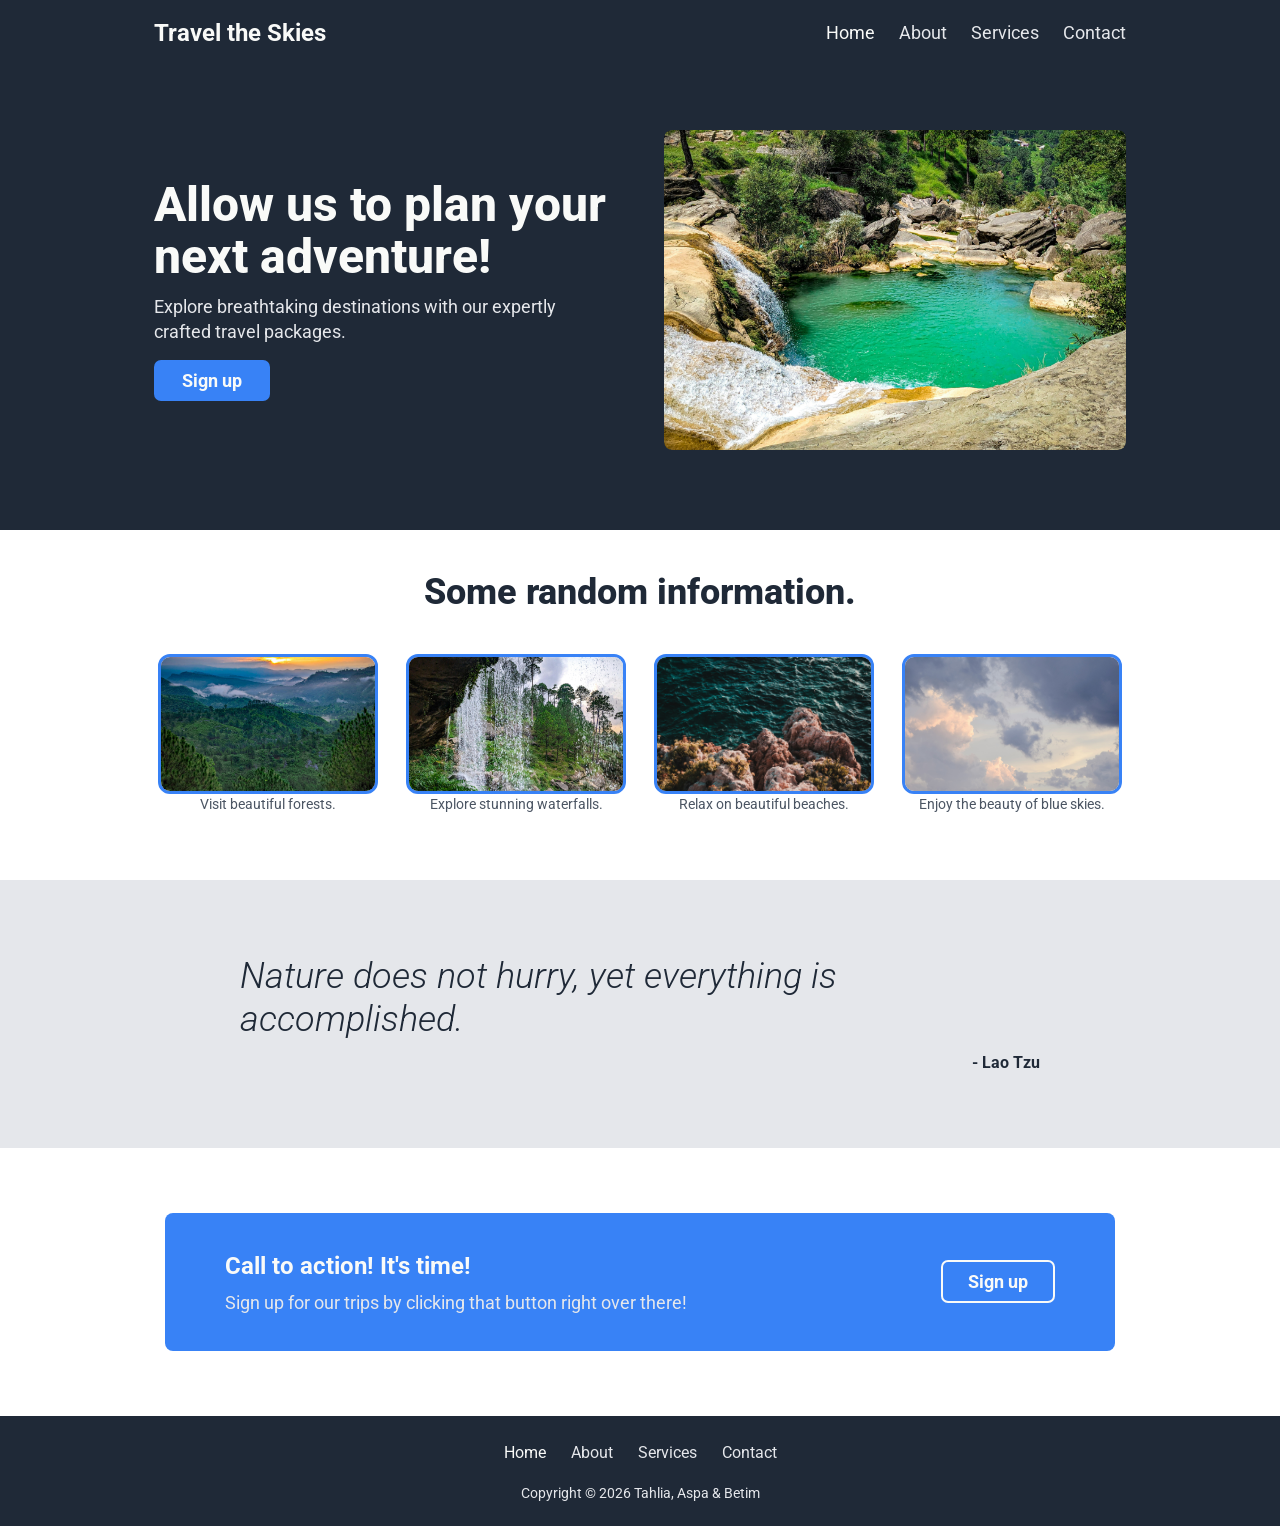
==== commit 190faf33: "fixed bugs and unified navbar-footer" ====
--- a/index.html
+++ b/index.html
@@ -1,162 +1,162 @@
-<!DOCTYPE html>
-<html lang="en">
-
-<head>
-    <meta charset="UTF-8">
-    <meta name="viewport" content="width=device-width, initial-scale=1.0">
-
-    <title>Travel the Skies</title>
-
-    <link rel="preconnect" href="https://fonts.googleapis.com">
-    <link rel="preconnect" href="https://fonts.gstatic.com" crossorigin>
-    <link href="https://fonts.googleapis.com/css2?family=Roboto:wght@300;400;500;700;800&display=swap" rel="stylesheet">
-
-    <!-- Shared styles -->
-    <link rel="stylesheet" href="style.css">
-
-    <!-- Home page styles only -->
-    <link rel="stylesheet" href="index.css">
-</head>
-
-<body>
-
-    <!-- Header and navigation -->
-    <header class="header">
-
-        <div class="header-container">
-
-            <a href="index.html" class="logo">
-                Travel the Skies
-            </a>
-
-            <nav class="navbar" aria-label="Main navigation">
-                <input type="checkbox" id="menu-toggle">
-
-                <label for="menu-toggle" class="menu-icon" aria-label="Toggle navigation">
-                    &#9776;
-                </label>
-
-                <ul class="nav-links">
-                    <li><a href="index.html" aria-current="page">Home</a></li>
-                    <li><a href="About.html">About</a></li>
-                    <li><a href="Services.html">Services</a></li>
-                    <li><a href="Contact.html">Contact</a></li>
-                </ul>
-            </nav>
-
-        </div>
-
-        <!-- Hero section -->
-        <section class="hero">
-
-            <div class="hero-content">
-                <h1>Allow us to plan your next adventure!</h1>
-
-                <p>
-                    Explore breathtaking destinations with our expertly crafted travel packages.
-                </p>
-
-                <a href="Contact.html" class="button">Sign up</a>
-            </div>
-
-            <div class="hero-placeholder">
-                <img src="images/Landing_page_image1.jpg" alt="A beautiful landscape with mountains and a lake.">
-            </div>
-
-        </section>
-
-    </header>
-
-    <main>
-
-        <!-- Information section -->
-        <section class="info">
-
-            <h2>Some random information.</h2>
-
-            <div class="info-cards">
-
-                <article class="info-card">
-                    <div class="info-box">
-                        <img src="images/Landing_page_image2.jpg" alt="A beautiful forest landscape.">
-                    </div>
-                    <p>Visit beautiful forests.</p>
-                </article>
-
-                <article class="info-card">
-                    <div class="info-box">
-                        <img src="images/Landing_page_image3.jpg" alt="A Waterfall.">
-                    </div>
-                    <p>Explore stunning waterfalls.</p>
-                </article>
-
-                <article class="info-card">
-                    <div class="info-box">
-                        <img src="images/Landing_page_image4.jpg" alt="A beach view.">
-                    </div>
-                    <p>Relax on beautiful beaches.</p>
-                </article>
-
-                <article class="info-card">
-                    <div class="info-box">
-                        <img src="images/Landing_page_image5.jpg" alt="Blue Skies.">
-                    </div>
-                    <p>Enjoy the beauty of blue skies.</p>
-                </article>
-
-            </div>
-
-        </section>
-
-        <!-- Quote section -->
-        <section class="quote-section">
-
-            <blockquote>
-                Nature does not hurry, yet everything is accomplished.
-
-                <cite>- Lao Tzu</cite>
-            </blockquote>
-
-        </section>
-
-        <!-- Call-to-action section -->
-        <section class="signup-section">
-
-            <div class="signup-content">
-
-                <div>
-                    <h2>Call to action! It's time!</h2>
-
-                    <p>
-                        Sign up for our trips by clicking that button
-                        right over there!
-                    </p>
-                </div>
-
-                <a href="Contact.html" class="signup-button">Sign up</a>
-
-            </div>
-
-        </section>
-
-    </main>
-
-    <!-- Footer -->
-    <footer class="footer">
-
-        <nav class="footer-nav" aria-label="Footer navigation">
-            <ul>
-                <li><a href="index.html" aria-current="page">Home</a></li>
-                <li><a href="About.html">About</a></li>
-                <li><a href="Services.html">Services</a></li>
-                <li><a href="Contact.html">Contact</a></li>
-            </ul>
-        </nav>
-
-        <p>Copyright &copy; 2026 Tahlia, Aspa & Betim</p>
-
-    </footer>
-
-</body>
-
+<!DOCTYPE html>
+<html lang="en">
+
+<head>
+    <meta charset="UTF-8">
+    <meta name="viewport" content="width=device-width, initial-scale=1.0">
+
+    <title>Travel the Skies</title>
+
+    <link rel="preconnect" href="https://fonts.googleapis.com">
+    <link rel="preconnect" href="https://fonts.gstatic.com" crossorigin>
+    <link href="https://fonts.googleapis.com/css2?family=Roboto:wght@300;400;500;700;800&display=swap" rel="stylesheet">
+
+    <!-- Shared styles -->
+    <link rel="stylesheet" href="style.css">
+
+    <!-- Home page styles only -->
+    <link rel="stylesheet" href="index.css">
+</head>
+
+<body>
+
+    <!-- Header and navigation -->
+    <header class="header">
+
+        <div class="header-container">
+
+            <a href="index.html" class="logo">
+                Travel the Skies
+            </a>
+
+            <nav class="navbar" aria-label="Main navigation">
+                <input type="checkbox" id="menu-toggle">
+
+                <label for="menu-toggle" class="menu-icon" aria-label="Toggle navigation">
+                    &#9776;
+                </label>
+
+                <ul class="nav-links">
+                    <li><a href="index.html" aria-current="page">Home</a></li>
+                    <li><a href="About.html">About</a></li>
+                    <li><a href="Services.html">Services</a></li>
+                    <li><a href="Contact.html">Contact</a></li>
+                </ul>
+            </nav>
+
+        </div>
+
+        <!-- Hero section -->
+        <section class="hero">
+
+            <div class="hero-content">
+                <h1>Allow us to plan your next adventure!</h1>
+
+                <p>
+                    Explore breathtaking destinations with our expertly crafted travel packages.
+                </p>
+
+                <a href="Contact.html" class="button">Sign up</a>
+            </div>
+
+            <div class="hero-placeholder">
+                <img src="Images/Landing_page_image1.jpg" alt="A beautiful landscape with mountains and a lake.">
+            </div>
+
+        </section>
+
+    </header>
+
+    <main>
+
+        <!-- Information section -->
+        <section class="info">
+
+            <h2>Some random information.</h2>
+
+            <div class="info-cards">
+
+                <article class="info-card">
+                    <div class="info-box">
+                        <img src="Images/Landing_page_image2.jpg" alt="A beautiful forest landscape.">
+                    </div>
+                    <p>Visit beautiful forests.</p>
+                </article>
+
+                <article class="info-card">
+                    <div class="info-box">
+                        <img src="Images/Landing_page_image3.jpg" alt="A Waterfall.">
+                    </div>
+                    <p>Explore stunning waterfalls.</p>
+                </article>
+
+                <article class="info-card">
+                    <div class="info-box">
+                        <img src="Images/Landing_page_image4.jpg" alt="A beach view.">
+                    </div>
+                    <p>Relax on beautiful beaches.</p>
+                </article>
+
+                <article class="info-card">
+                    <div class="info-box">
+                        <img src="Images/Landing_page_image5.jpg" alt="Blue Skies.">
+                    </div>
+                    <p>Enjoy the beauty of blue skies.</p>
+                </article>
+
+            </div>
+
+        </section>
+
+        <!-- Quote section -->
+        <section class="quote-section">
+
+            <blockquote>
+                Nature does not hurry, yet everything is accomplished.
+
+                <cite>- Lao Tzu</cite>
+            </blockquote>
+
+        </section>
+
+        <!-- Call-to-action section -->
+        <section class="signup-section">
+
+            <div class="signup-content">
+
+                <div>
+                    <h2>Call to action! It's time!</h2>
+
+                    <p>
+                        Sign up for our trips by clicking that button
+                        right over there!
+                    </p>
+                </div>
+
+                <a href="Contact.html" class="signup-button">Sign up</a>
+
+            </div>
+
+        </section>
+
+    </main>
+
+    <!-- Footer -->
+    <footer class="footer">
+
+        <nav class="footer-nav" aria-label="Footer navigation">
+            <ul>
+                <li><a href="index.html" aria-current="page">Home</a></li>
+                <li><a href="About.html">About</a></li>
+                <li><a href="Services.html">Services</a></li>
+                <li><a href="Contact.html">Contact</a></li>
+            </ul>
+        </nav>
+
+        <p>Copyright &copy; 2026 Tahlia, Aspa & Betim</p>
+
+    </footer>
+
+</body>
+
 </html>
--- a/style.css
+++ b/style.css
@@ -1,5 +1,6 @@
 /* ========================================
    SHARED VARIABLES
+======================================== */
 
 :root {
     /* Colours */
@@ -41,6 +42,7 @@
 
 /* ========================================
    GLOBAL STYLES
+======================================== */
 
 *,
 *::before,
@@ -105,6 +107,7 @@
 
 /* ========================================
    SHARED HEADER
+======================================== */
 
 .header {
     background-color: var(--color-dark);
@@ -134,6 +137,7 @@
 
 /* ========================================
    SHARED NAVIGATION
+======================================== */
 
 .navbar {
     display: flex;
@@ -164,6 +168,7 @@
 
 /* ========================================
    MOBILE NAVIGATION
+======================================== */
 
 #menu-toggle,
 .menu-icon {
@@ -193,6 +198,7 @@
     }
 
     #menu-toggle {
+        display: block;
         position: absolute;
         width: 1px;
         height: 1px;
@@ -240,6 +246,7 @@
 
 /* ========================================
    SHARED CONTACT FORM LAYOUT
+======================================== */
 
 .contact-layout,
 .contact-form,
@@ -282,6 +289,7 @@
 
 /* ========================================
    SHARED FOOTER
+======================================== */
 
 .footer {
     background-color: var(--color-dark);
@@ -320,6 +328,7 @@
 
 /* ========================================
    SHARED RESPONSIVE VARIABLES
+======================================== */
 
 @media (min-width: 768px) {
     :root {
@@ -349,3 +358,10 @@
         flex: 1;
     }
 }
+
+/* Shared keyboard focus: use the same treatment on every page. */
+.header a:focus-visible,
+.footer a:focus-visible {
+    outline: 3px solid var(--color-light);
+    outline-offset: 4px;
+}
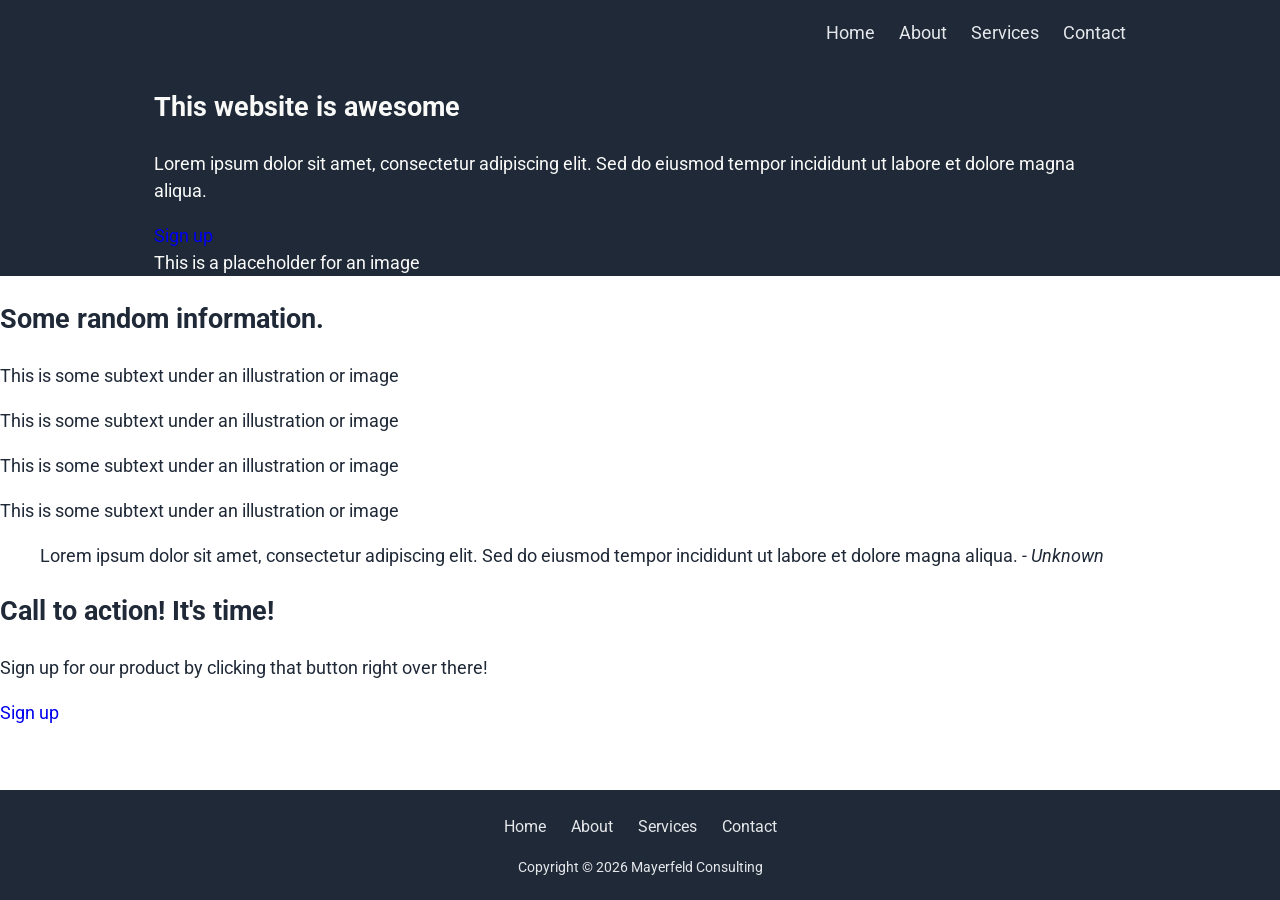
==== commit 41d7bb7e: "About responsive file" ====
--- a/index.html
+++ b/index.html
@@ -1,162 +1,137 @@
-<!DOCTYPE html>
-<html lang="en">
-
-<head>
-    <meta charset="UTF-8">
-    <meta name="viewport" content="width=device-width, initial-scale=1.0">
-
-    <title>Travel the Skies</title>
-
-    <link rel="preconnect" href="https://fonts.googleapis.com">
-    <link rel="preconnect" href="https://fonts.gstatic.com" crossorigin>
-    <link href="https://fonts.googleapis.com/css2?family=Roboto:wght@300;400;500;700;800&display=swap" rel="stylesheet">
-
-    <!-- Shared styles -->
-    <link rel="stylesheet" href="style.css">
-
-    <!-- Home page styles only -->
-    <link rel="stylesheet" href="index.css">
-</head>
-
-<body>
-
-    <!-- Header and navigation -->
-    <header class="header">
-
-        <div class="header-container">
-
-            <a href="index.html" class="logo">
-                Travel the Skies
-            </a>
-
-            <nav class="navbar" aria-label="Main navigation">
-                <input type="checkbox" id="menu-toggle">
-
-                <label for="menu-toggle" class="menu-icon" aria-label="Toggle navigation">
-                    &#9776;
-                </label>
-
-                <ul class="nav-links">
-                    <li><a href="index.html" aria-current="page">Home</a></li>
-                    <li><a href="About.html">About</a></li>
-                    <li><a href="Services.html">Services</a></li>
-                    <li><a href="Contact.html">Contact</a></li>
-                </ul>
-            </nav>
-
-        </div>
-
-        <!-- Hero section -->
-        <section class="hero">
-
-            <div class="hero-content">
-                <h1>Allow us to plan your next adventure!</h1>
-
-                <p>
-                    Explore breathtaking destinations with our expertly crafted travel packages.
-                </p>
-
-                <a href="Contact.html" class="button">Sign up</a>
-            </div>
-
-            <div class="hero-placeholder">
-                <img src="Images/Landing_page_image1.jpg" alt="A beautiful landscape with mountains and a lake.">
-            </div>
-
-        </section>
-
-    </header>
-
-    <main>
-
-        <!-- Information section -->
-        <section class="info">
-
-            <h2>Some random information.</h2>
-
-            <div class="info-cards">
-
-                <article class="info-card">
-                    <div class="info-box">
-                        <img src="Images/Landing_page_image2.jpg" alt="A beautiful forest landscape.">
-                    </div>
-                    <p>Visit beautiful forests.</p>
-                </article>
-
-                <article class="info-card">
-                    <div class="info-box">
-                        <img src="Images/Landing_page_image3.jpg" alt="A Waterfall.">
-                    </div>
-                    <p>Explore stunning waterfalls.</p>
-                </article>
-
-                <article class="info-card">
-                    <div class="info-box">
-                        <img src="Images/Landing_page_image4.jpg" alt="A beach view.">
-                    </div>
-                    <p>Relax on beautiful beaches.</p>
-                </article>
-
-                <article class="info-card">
-                    <div class="info-box">
-                        <img src="Images/Landing_page_image5.jpg" alt="Blue Skies.">
-                    </div>
-                    <p>Enjoy the beauty of blue skies.</p>
-                </article>
-
-            </div>
-
-        </section>
-
-        <!-- Quote section -->
-        <section class="quote-section">
-
-            <blockquote>
-                Nature does not hurry, yet everything is accomplished.
-
-                <cite>- Lao Tzu</cite>
-            </blockquote>
-
-        </section>
-
-        <!-- Call-to-action section -->
-        <section class="signup-section">
-
-            <div class="signup-content">
-
-                <div>
-                    <h2>Call to action! It's time!</h2>
-
-                    <p>
-                        Sign up for our trips by clicking that button
-                        right over there!
-                    </p>
-                </div>
-
-                <a href="Contact.html" class="signup-button">Sign up</a>
-
-            </div>
-
-        </section>
-
-    </main>
-
-    <!-- Footer -->
-    <footer class="footer">
-
-        <nav class="footer-nav" aria-label="Footer navigation">
-            <ul>
-                <li><a href="index.html" aria-current="page">Home</a></li>
-                <li><a href="About.html">About</a></li>
-                <li><a href="Services.html">Services</a></li>
-                <li><a href="Contact.html">Contact</a></li>
-            </ul>
-        </nav>
-
-        <p>Copyright &copy; 2026 Tahlia, Aspa & Betim</p>
-
-    </footer>
-
-</body>
-
+<!DOCTYPE html>
+<html lang="en">
+
+<head>
+    <meta charset="UTF-8">
+    <meta name="viewport" content="width=device-width, initial-scale=1.0">
+
+    <title>Mayerfeld Consulting</title>
+
+    <link rel="preconnect" href="https://fonts.googleapis.com">
+    <link rel="preconnect" href="https://fonts.gstatic.com" crossorigin>
+    <link href="https://fonts.googleapis.com/css2?family=Roboto:wght@300;400;500;700;800;900&display=swap"
+        rel="stylesheet">
+
+    <link rel="stylesheet" href="style.css">
+</head>
+
+<body>
+
+    <!-- Navigation -->
+    <header class="header">
+        <div class="header-container">
+
+            <a href="index.html" class="logo">
+                <!-- Company name here -->
+            </a>
+
+            <nav class="navbar" aria-label="Main navigation">
+                <input type="checkbox" id="menu-toggle">
+                <label for="menu-toggle" class="menu-icon" aria-label="Toggle navigation">&#9776;</label>
+
+                <ul class="nav-links">
+                    <li><a href="index.html">Home</a></li>
+                    <li><a href="About.html">About</a></li>
+                    <li><a href="Services.html">Services</a></li>
+                    <li><a href="Contact.html">Contact</a></li>
+                </ul>
+            </nav>
+
+        </div>
+
+        <!-- Hero Section -->
+        <section class="hero">
+            <div class="hero-content">
+                <h1>This website is awesome</h1>
+
+                <p>Lorem ipsum dolor sit amet, consectetur adipiscing elit. Sed do eiusmod tempor incididunt ut labore
+                    et
+                    dolore magna aliqua.
+                </p>
+
+                <a href="Contact.html" class="button">Sign up</a>
+            </div>
+
+            <div class="hero-placeholder">
+                <span>This is a placeholder for an image</span>
+            </div>
+        </section>
+    </header>
+
+    <main>
+
+        <!-- Info Section -->
+        <section class="info">
+            <h2>Some random information.</h2>
+
+            <div class="info-cards">
+
+                <article class="info-card">
+                    <div class="info-box"></div>
+                    <p>This is some subtext under an illustration or image</p>
+                </article>
+
+                <article class="info-card">
+                    <div class="info-box"></div>
+                    <p>This is some subtext under an illustration or image</p>
+                </article>
+
+                <article class="info-card">
+                    <div class="info-box"></div>
+                    <p>This is some subtext under an illustration or image</p>
+                </article>
+
+                <article class="info-card">
+                    <div class="info-box"></div>
+                    <p>This is some subtext under an illustration or image</p>
+                </article>
+
+            </div>
+        </section>
+
+        <!-- Quote Section -->
+        <section class="quote-section">
+            <blockquote>
+                Lorem ipsum dolor sit amet, consectetur adipiscing elit. Sed do eiusmod tempor incididunt ut labore et
+                dolore magna aliqua.
+                <cite>- Unknown</cite>
+            </blockquote>
+        </section>
+
+        <!-- Sign up section-->
+        <section class="signup-section">
+            <div class="signup-content">
+                <div>
+                    <h2>Call to action! It's time!</h2>
+                    <p>
+                        Sign up for our product by clicking that button
+                        right over there!
+                    </p>
+                </div>
+
+                <a href="Contact.html" class="signup-button">Sign up</a>
+            </div>
+        </section>
+
+    </main>
+
+
+    <!-- Footer -->
+    <footer class="footer">
+
+        <nav class="footer-nav" aria-label="Footer navigation">
+            <ul>
+                <li><a href="index.html">Home</a></li>
+                <li><a href="About.html">About</a></li>
+                <li><a href="Services.html">Services</a></li>
+                <li><a href="Contact.html">Contact</a></li>
+            </ul>
+        </nav>
+
+        <p>Copyright &copy; 2026 Mayerfeld Consulting</p>
+
+    </footer>
+
+</body>
+
 </html>
--- a/style.css
+++ b/style.css
@@ -364,4 +364,4 @@
 .footer a:focus-visible {
     outline: 3px solid var(--color-light);
     outline-offset: 4px;
-}
+}
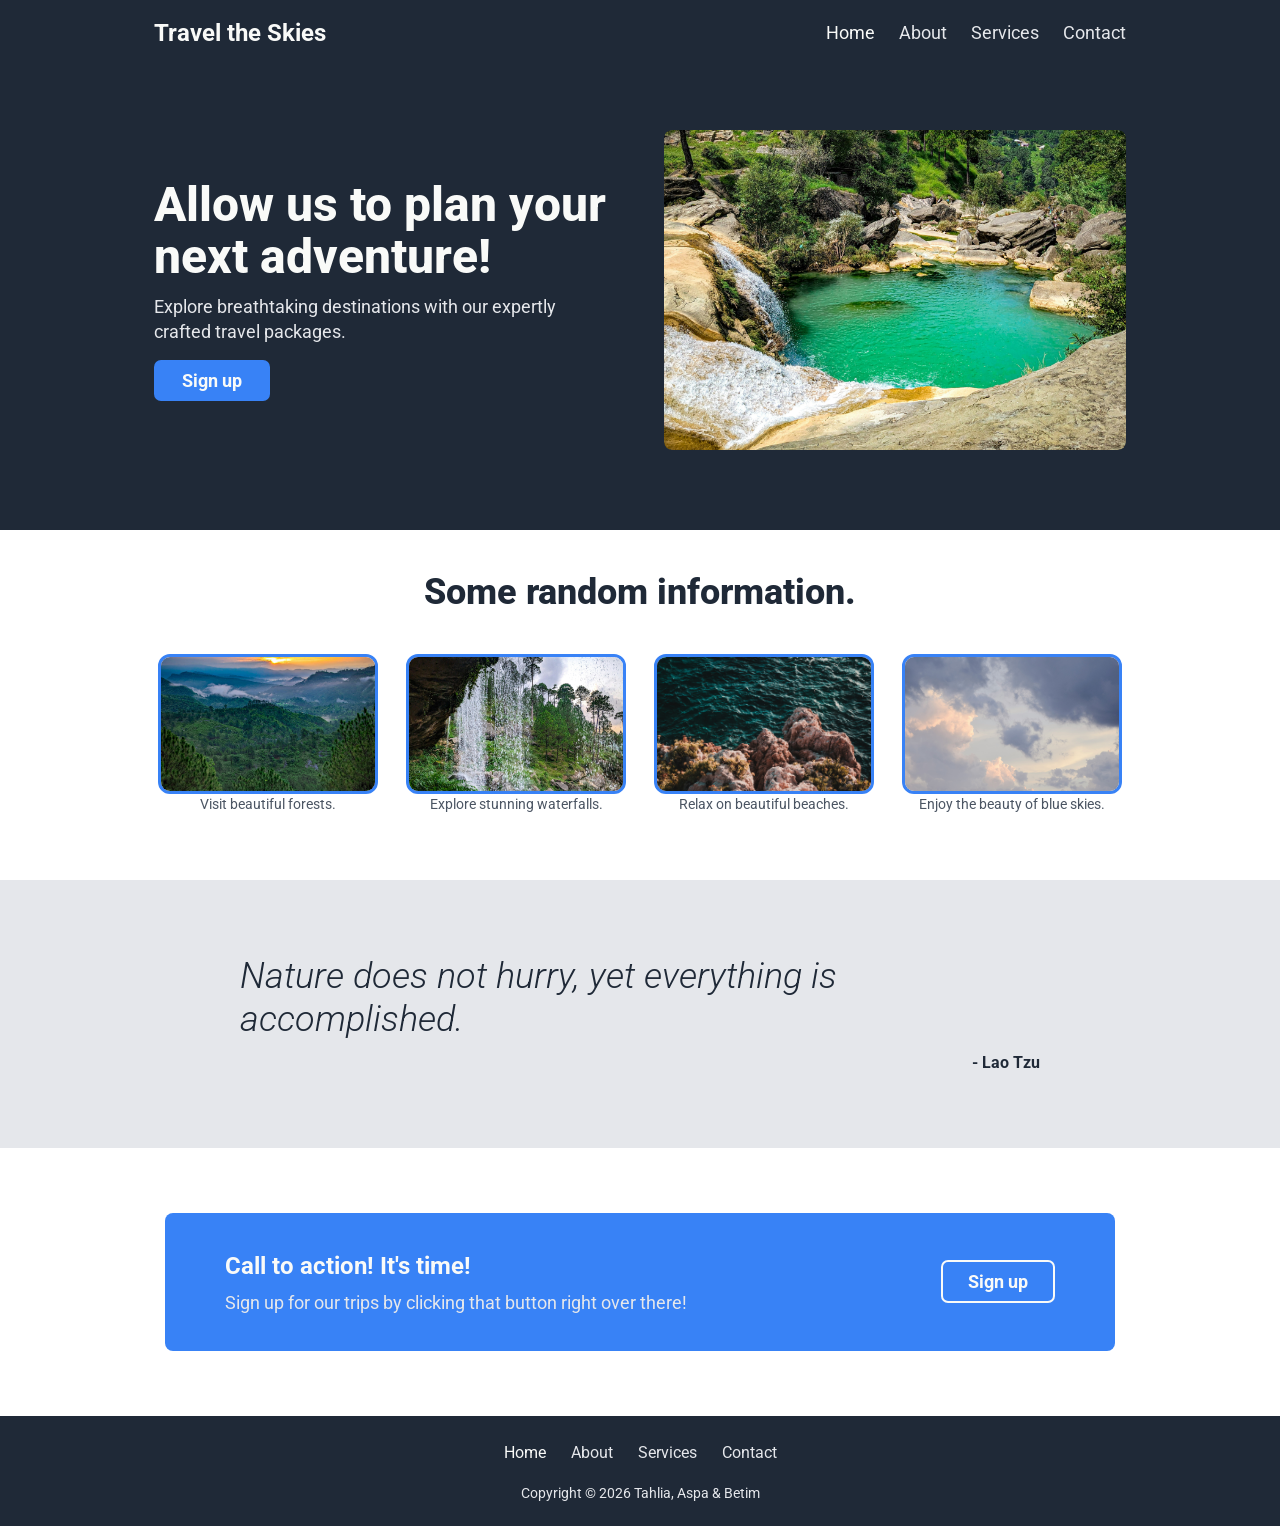
==== commit a84a16d4: "Merge branch 'main' into Betims-work" ====
--- a/index.html
+++ b/index.html
@@ -1,137 +1,162 @@
-<!DOCTYPE html>
-<html lang="en">
-
-<head>
-    <meta charset="UTF-8">
-    <meta name="viewport" content="width=device-width, initial-scale=1.0">
-
-    <title>Mayerfeld Consulting</title>
-
-    <link rel="preconnect" href="https://fonts.googleapis.com">
-    <link rel="preconnect" href="https://fonts.gstatic.com" crossorigin>
-    <link href="https://fonts.googleapis.com/css2?family=Roboto:wght@300;400;500;700;800;900&display=swap"
-        rel="stylesheet">
-
-    <link rel="stylesheet" href="style.css">
-</head>
-
-<body>
-
-    <!-- Navigation -->
-    <header class="header">
-        <div class="header-container">
-
-            <a href="index.html" class="logo">
-                <!-- Company name here -->
-            </a>
-
-            <nav class="navbar" aria-label="Main navigation">
-                <input type="checkbox" id="menu-toggle">
-                <label for="menu-toggle" class="menu-icon" aria-label="Toggle navigation">&#9776;</label>
-
-                <ul class="nav-links">
-                    <li><a href="index.html">Home</a></li>
-                    <li><a href="About.html">About</a></li>
-                    <li><a href="Services.html">Services</a></li>
-                    <li><a href="Contact.html">Contact</a></li>
-                </ul>
-            </nav>
-
-        </div>
-
-        <!-- Hero Section -->
-        <section class="hero">
-            <div class="hero-content">
-                <h1>This website is awesome</h1>
-
-                <p>Lorem ipsum dolor sit amet, consectetur adipiscing elit. Sed do eiusmod tempor incididunt ut labore
-                    et
-                    dolore magna aliqua.
-                </p>
-
-                <a href="Contact.html" class="button">Sign up</a>
-            </div>
-
-            <div class="hero-placeholder">
-                <span>This is a placeholder for an image</span>
-            </div>
-        </section>
-    </header>
-
-    <main>
-
-        <!-- Info Section -->
-        <section class="info">
-            <h2>Some random information.</h2>
-
-            <div class="info-cards">
-
-                <article class="info-card">
-                    <div class="info-box"></div>
-                    <p>This is some subtext under an illustration or image</p>
-                </article>
-
-                <article class="info-card">
-                    <div class="info-box"></div>
-                    <p>This is some subtext under an illustration or image</p>
-                </article>
-
-                <article class="info-card">
-                    <div class="info-box"></div>
-                    <p>This is some subtext under an illustration or image</p>
-                </article>
-
-                <article class="info-card">
-                    <div class="info-box"></div>
-                    <p>This is some subtext under an illustration or image</p>
-                </article>
-
-            </div>
-        </section>
-
-        <!-- Quote Section -->
-        <section class="quote-section">
-            <blockquote>
-                Lorem ipsum dolor sit amet, consectetur adipiscing elit. Sed do eiusmod tempor incididunt ut labore et
-                dolore magna aliqua.
-                <cite>- Unknown</cite>
-            </blockquote>
-        </section>
-
-        <!-- Sign up section-->
-        <section class="signup-section">
-            <div class="signup-content">
-                <div>
-                    <h2>Call to action! It's time!</h2>
-                    <p>
-                        Sign up for our product by clicking that button
-                        right over there!
-                    </p>
-                </div>
-
-                <a href="Contact.html" class="signup-button">Sign up</a>
-            </div>
-        </section>
-
-    </main>
-
-
-    <!-- Footer -->
-    <footer class="footer">
-
-        <nav class="footer-nav" aria-label="Footer navigation">
-            <ul>
-                <li><a href="index.html">Home</a></li>
-                <li><a href="About.html">About</a></li>
-                <li><a href="Services.html">Services</a></li>
-                <li><a href="Contact.html">Contact</a></li>
-            </ul>
-        </nav>
-
-        <p>Copyright &copy; 2026 Mayerfeld Consulting</p>
-
-    </footer>
-
-</body>
-
+<!DOCTYPE html>
+<html lang="en">
+
+<head>
+    <meta charset="UTF-8">
+    <meta name="viewport" content="width=device-width, initial-scale=1.0">
+
+    <title>Travel the Skies</title>
+
+    <link rel="preconnect" href="https://fonts.googleapis.com">
+    <link rel="preconnect" href="https://fonts.gstatic.com" crossorigin>
+    <link href="https://fonts.googleapis.com/css2?family=Roboto:wght@300;400;500;700;800&display=swap" rel="stylesheet">
+
+    <!-- Shared styles -->
+    <link rel="stylesheet" href="style.css">
+
+    <!-- Home page styles only -->
+    <link rel="stylesheet" href="index.css">
+</head>
+
+<body>
+
+    <!-- Header and navigation -->
+    <header class="header">
+
+        <div class="header-container">
+
+            <a href="index.html" class="logo">
+                Travel the Skies
+            </a>
+
+            <nav class="navbar" aria-label="Main navigation">
+                <input type="checkbox" id="menu-toggle">
+
+                <label for="menu-toggle" class="menu-icon" aria-label="Toggle navigation">
+                    &#9776;
+                </label>
+
+                <ul class="nav-links">
+                    <li><a href="index.html" aria-current="page">Home</a></li>
+                    <li><a href="About.html">About</a></li>
+                    <li><a href="Services.html">Services</a></li>
+                    <li><a href="Contact.html">Contact</a></li>
+                </ul>
+            </nav>
+
+        </div>
+
+        <!-- Hero section -->
+        <section class="hero">
+
+            <div class="hero-content">
+                <h1>Allow us to plan your next adventure!</h1>
+
+                <p>
+                    Explore breathtaking destinations with our expertly crafted travel packages.
+                </p>
+
+                <a href="Contact.html" class="button">Sign up</a>
+            </div>
+
+            <div class="hero-placeholder">
+                <img src="Images/Landing_page_image1.jpg" alt="A beautiful landscape with mountains and a lake.">
+            </div>
+
+        </section>
+
+    </header>
+
+    <main>
+
+        <!-- Information section -->
+        <section class="info">
+
+            <h2>Some random information.</h2>
+
+            <div class="info-cards">
+
+                <article class="info-card">
+                    <div class="info-box">
+                        <img src="Images/Landing_page_image2.jpg" alt="A beautiful forest landscape.">
+                    </div>
+                    <p>Visit beautiful forests.</p>
+                </article>
+
+                <article class="info-card">
+                    <div class="info-box">
+                        <img src="Images/Landing_page_image3.jpg" alt="A Waterfall.">
+                    </div>
+                    <p>Explore stunning waterfalls.</p>
+                </article>
+
+                <article class="info-card">
+                    <div class="info-box">
+                        <img src="Images/Landing_page_image4.jpg" alt="A beach view.">
+                    </div>
+                    <p>Relax on beautiful beaches.</p>
+                </article>
+
+                <article class="info-card">
+                    <div class="info-box">
+                        <img src="Images/Landing_page_image5.jpg" alt="Blue Skies.">
+                    </div>
+                    <p>Enjoy the beauty of blue skies.</p>
+                </article>
+
+            </div>
+
+        </section>
+
+        <!-- Quote section -->
+        <section class="quote-section">
+
+            <blockquote>
+                Nature does not hurry, yet everything is accomplished.
+
+                <cite>- Lao Tzu</cite>
+            </blockquote>
+
+        </section>
+
+        <!-- Call-to-action section -->
+        <section class="signup-section">
+
+            <div class="signup-content">
+
+                <div>
+                    <h2>Call to action! It's time!</h2>
+
+                    <p>
+                        Sign up for our trips by clicking that button
+                        right over there!
+                    </p>
+                </div>
+
+                <a href="Contact.html" class="signup-button">Sign up</a>
+
+            </div>
+
+        </section>
+
+    </main>
+
+    <!-- Footer -->
+    <footer class="footer">
+
+        <nav class="footer-nav" aria-label="Footer navigation">
+            <ul>
+                <li><a href="index.html" aria-current="page">Home</a></li>
+                <li><a href="About.html">About</a></li>
+                <li><a href="Services.html">Services</a></li>
+                <li><a href="Contact.html">Contact</a></li>
+            </ul>
+        </nav>
+
+        <p>Copyright &copy; 2026 Tahlia, Aspa & Betim</p>
+
+    </footer>
+
+</body>
+
 </html>
--- a/style.css
+++ b/style.css
@@ -364,4 +364,4 @@
 .footer a:focus-visible {
     outline: 3px solid var(--color-light);
     outline-offset: 4px;
-}+}
--- a/index.css
+++ b/index.css
@@ -0,0 +1,322 @@
+.hero {
+    display: flex;
+    align-items: center;
+    justify-content: space-between;
+    gap: var(--space-xl);
+    padding: 65px 0 80px;
+}
+
+.hero-content {
+    flex: 1;
+    min-width: 0;
+}
+
+.hero-content h1 {
+    color: var(--color-light);
+    font-size: var(--font-size-hero);
+    font-weight: var(--font-weight-extra-bold);
+    line-height: 1.1;
+    margin: 0 0 10px;
+}
+
+.hero-content p {
+    color: var(--color-muted);
+    font-size: var(--font-size-body);
+    line-height: 1.4;
+    margin-bottom: var(--space-sm);
+}
+
+/* HERO IMAGE */
+
+.hero-placeholder {
+    flex: 1;
+    min-width: 0;
+    height: 320px;
+    overflow: hidden;
+    border-radius: 8px;
+    background-color: transparent;
+    padding: 0;
+}
+
+.hero-placeholder img {
+    display: block;
+    width: 100%;
+    height: 100%;
+    object-fit: cover;
+    border-radius: 8px;
+}
+
+
+
+
+.button {
+    display: inline-block;
+    background-color: var(--color-accent);
+    color: var(--color-light);
+    padding: 7px 28px;
+    border-radius: 7px;
+    font-weight: var(--font-weight-bold);
+}
+
+.button:hover {
+    background-color: var(--color-accent-hover);
+}
+
+
+/* ========================================
+   HOME PAGE: HERO IMAGE PLACEHOLDER
+======================================== */
+
+
+
+.hero-placeholder span {
+    font-size: 14px;
+}
+
+
+
+/* ========================================
+   HOME PAGE: INFORMATION SECTION
+======================================== */
+/* INFORMATION SECTION */
+
+.info {
+    padding: 35px 20px 65px;
+    text-align: center;
+}
+
+.info h2 {
+    font-size: var(--font-size-heading);
+    font-weight: var(--font-weight-extra-bold);
+    margin: 0 0 35px;
+}
+
+.info-cards {
+    display: flex;
+    justify-content: center;
+    align-items: flex-start;
+    gap: 28px;
+    flex-wrap: wrap;
+}
+
+.info-card {
+    flex: 1 1 180px;
+    max-width: 220px;
+    text-align: center;
+}
+
+.info-card img {
+    display: block;
+    width: 100%;
+    height: 140px;
+    object-fit: cover;
+    border: 3px solid var(--color-accent);
+    border-radius: 12px;
+    box-sizing: border-box;
+}
+
+.info-card h3 {
+    font-size: 18px;
+    margin: 12px 0 8px;
+}
+
+.info-card p {
+    color: var(--color-text-muted);
+    font-size: 14px;
+    line-height: 1.5;
+    margin: 0;
+}
+
+@media (max-width: 480px) {
+    .info-cards {
+        gap: 20px;
+    }
+
+    .info-card {
+        flex: 1 1 125px;
+    }
+
+    .info-card img {
+        height: 110px;
+    }
+}
+
+/* ========================================
+   HOME PAGE: QUOTE SECTION
+======================================== */
+
+.quote-section {
+    background-color: var(--color-muted);
+    padding: 75px 20px;
+}
+
+.quote-section blockquote {
+    max-width: 800px;
+    margin: 0 auto;
+    font-size: var(--font-size-quote);
+    font-weight: var(--font-weight-light);
+    font-style: italic;
+    line-height: 1.2;
+}
+
+.quote-section cite {
+    display: block;
+    text-align: right;
+    font-size: 16px;
+    font-weight: var(--font-weight-bold);
+    font-style: normal;
+    margin-top: 12px;
+}
+
+
+/* ========================================
+   HOME PAGE: CALL TO ACTION
+======================================== */
+
+.signup-section {
+    max-width: 1000px;
+    margin: 65px auto;
+    padding: 0 25px;
+}
+
+.signup-content {
+    background-color: var(--color-accent);
+    color: var(--color-light);
+    padding: 35px 60px;
+    border-radius: 8px;
+    display: flex;
+    justify-content: space-between;
+    align-items: center;
+    gap: 25px;
+}
+
+.signup-content h2 {
+    font-size: var(--font-size-logo);
+    margin: 0 0 5px;
+}
+
+.signup-content p {
+    color: var(--color-muted);
+    margin-bottom: 0;
+}
+
+.signup-button {
+    display: inline-block;
+    color: var(--color-light);
+    border: 2px solid var(--color-light);
+    border-radius: 7px;
+    padding: 6px 25px;
+    font-weight: var(--font-weight-bold);
+    white-space: nowrap;
+}
+
+.signup-button:hover {
+    background-color: var(--color-accent-hover);
+}
+
+
+/* ========================================
+   TABLETS
+======================================== */
+
+@media (max-width: 768px) {
+
+    .hero {
+        flex-direction: column;
+        align-items: stretch;
+        gap: 30px;
+        padding: 45px 0 55px;
+    }
+
+    .hero-content h1 {
+        font-size: var(--font-size-hero);
+    }
+
+    .hero-placeholder {
+        min-height: 220px;
+        width: 100%;
+    }
+
+    .info h2 {
+        font-size: var(--font-size-heading);
+    }
+
+    .info-cards {
+        gap: 24px;
+    }
+
+    .quote-section blockquote {
+        font-size: var(--font-size-quote);
+    }
+
+    .signup-content {
+        padding: 30px;
+    }
+}
+
+
+/* ========================================
+   SMALL MOBILE SCREENS
+======================================== */
+
+@media (max-width: 480px) {
+
+    .hero-content h1 {
+        font-size: 1.75rem;
+    }
+
+    .hero-content p {
+        font-size: 1rem;
+    }
+
+    .info {
+        padding: 35px 15px 45px;
+    }
+
+    .info-cards {
+        gap: 20px;
+    }
+
+    .info-card {
+        width: 125px;
+    }
+
+    .info-box {
+        width: 110px;
+        height: 110px;
+    }
+
+    .quote-section {
+        padding: 45px 25px;
+    }
+
+    .quote-section blockquote {
+        font-size: 1.5rem;
+    }
+
+    .signup-section {
+        margin: 40px auto;
+        padding: 0 20px;
+    }
+
+    .signup-content {
+        flex-direction: column;
+        align-items: flex-start;
+        padding: 25px;
+    }
+
+    .signup-content>div {
+        min-width: 0;
+    }
+
+    @media (max-width: 480px) {
+        .info-cards {
+            justify-content: center;
+            gap: var(--space-md);
+        }
+
+        .info-card {
+            width: 125px;
+        }
+    }
+}
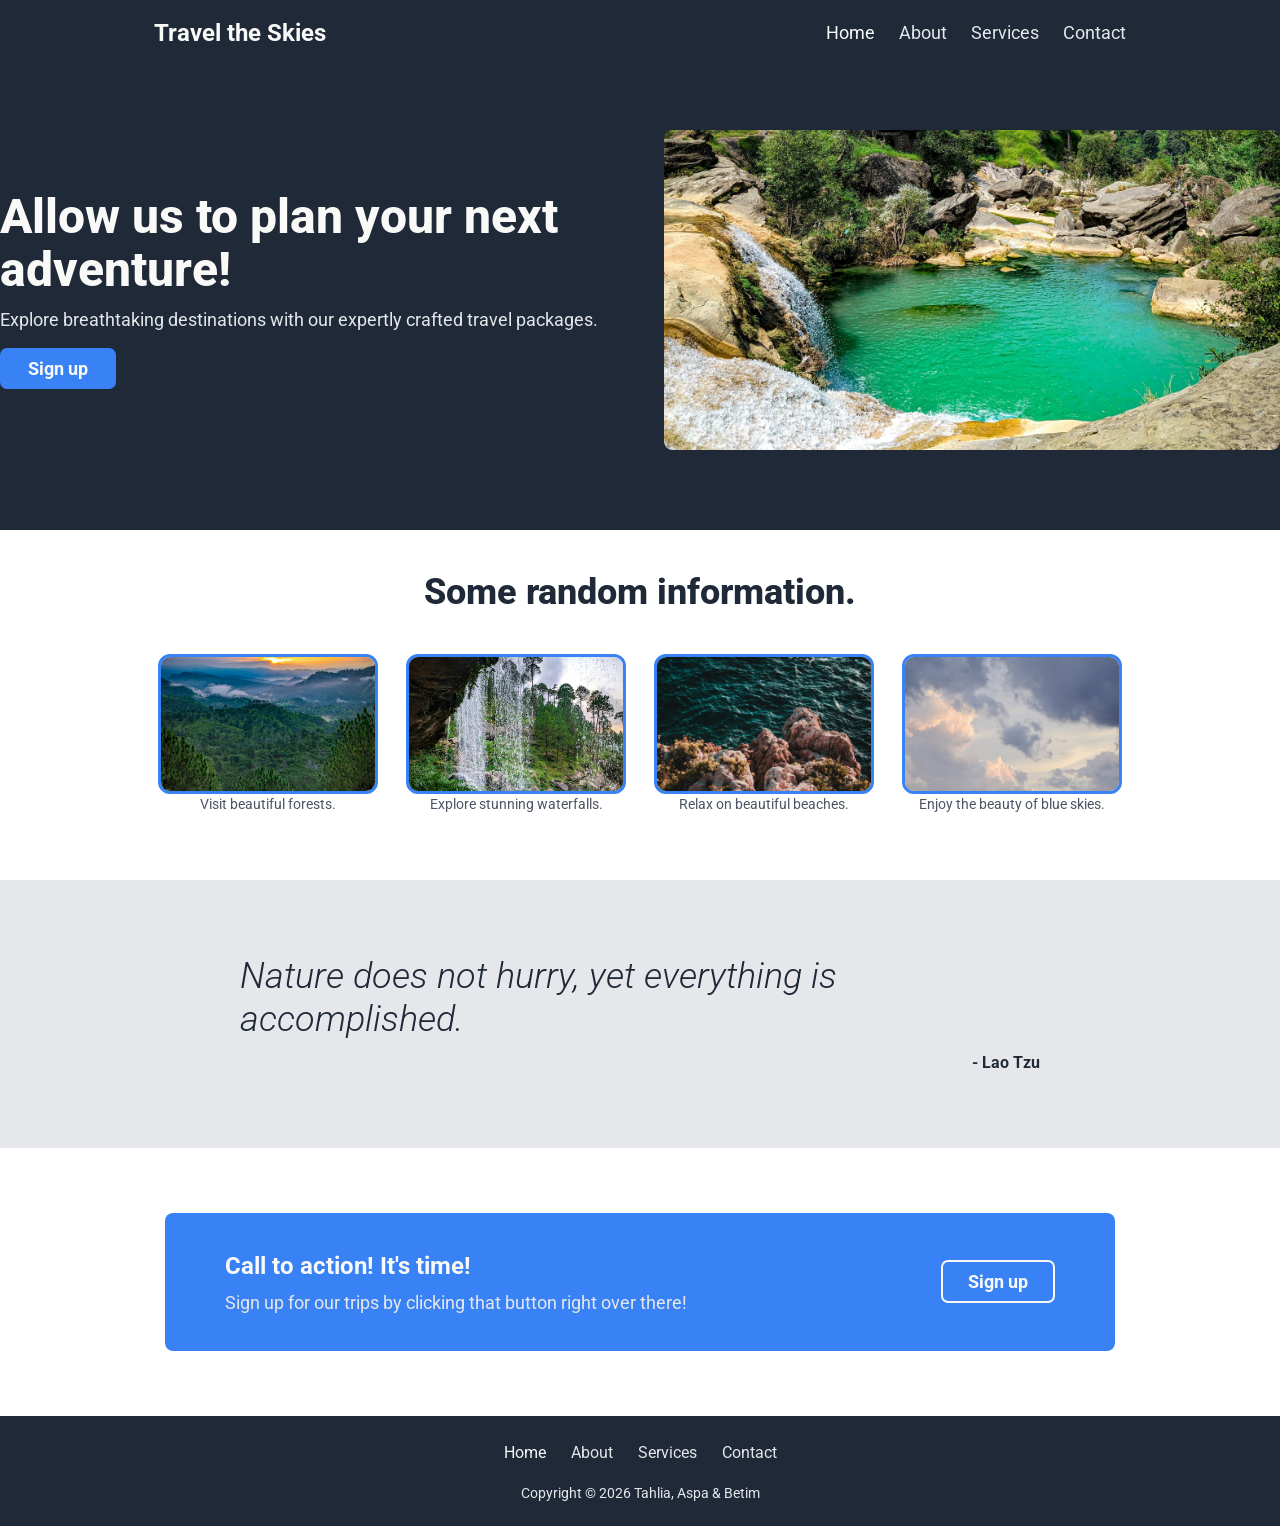
==== commit 98142b46: "Improve shared navigation and mobile back-to-top behavior" ====
--- a/index.html
+++ b/index.html
@@ -1,162 +1,153 @@
-<!DOCTYPE html>
+<!doctype html>
 <html lang="en">
-
-<head>
-    <meta charset="UTF-8">
-    <meta name="viewport" content="width=device-width, initial-scale=1.0">
+  <head>
+    <meta charset="UTF-8" />
+    <meta name="viewport" content="width=device-width, initial-scale=1.0" />
 
     <title>Travel the Skies</title>
 
-    <link rel="preconnect" href="https://fonts.googleapis.com">
-    <link rel="preconnect" href="https://fonts.gstatic.com" crossorigin>
-    <link href="https://fonts.googleapis.com/css2?family=Roboto:wght@300;400;500;700;800&display=swap" rel="stylesheet">
+    <link rel="preconnect" href="https://fonts.googleapis.com" />
+    <link rel="preconnect" href="https://fonts.gstatic.com" crossorigin />
+    <link
+      href="https://fonts.googleapis.com/css2?family=Roboto:wght@300;400;500;700;800&display=swap"
+      rel="stylesheet"
+    />
 
     <!-- Shared styles -->
-    <link rel="stylesheet" href="style.css">
+    <link rel="stylesheet" href="style.css" />
 
     <!-- Home page styles only -->
-    <link rel="stylesheet" href="index.css">
-</head>
+    <link rel="stylesheet" href="index.css" />
+  </head>
 
-<body>
-
+  <body>
     <!-- Header and navigation -->
     <header class="header">
+      <div class="header-container">
+        <a href="index.html" class="logo"> Travel the Skies </a>
 
-        <div class="header-container">
+        <nav class="navbar" aria-label="Main navigation">
+          <input type="checkbox" id="menu-toggle" />
 
-            <a href="index.html" class="logo">
-                Travel the Skies
-            </a>
+          <label
+            for="menu-toggle"
+            class="menu-icon"
+            aria-label="Toggle navigation"
+          >
+            &#9776;
+          </label>
 
-            <nav class="navbar" aria-label="Main navigation">
-                <input type="checkbox" id="menu-toggle">
-
-                <label for="menu-toggle" class="menu-icon" aria-label="Toggle navigation">
-                    &#9776;
-                </label>
-
-                <ul class="nav-links">
-                    <li><a href="index.html" aria-current="page">Home</a></li>
-                    <li><a href="About.html">About</a></li>
-                    <li><a href="Services.html">Services</a></li>
-                    <li><a href="Contact.html">Contact</a></li>
-                </ul>
-            </nav>
-
-        </div>
-
-        <!-- Hero section -->
-        <section class="hero">
-
-            <div class="hero-content">
-                <h1>Allow us to plan your next adventure!</h1>
-
-                <p>
-                    Explore breathtaking destinations with our expertly crafted travel packages.
-                </p>
-
-                <a href="Contact.html" class="button">Sign up</a>
-            </div>
-
-            <div class="hero-placeholder">
-                <img src="Images/Landing_page_image1.jpg" alt="A beautiful landscape with mountains and a lake.">
-            </div>
-
-        </section>
-
+          <ul class="nav-links">
+            <li><a href="index.html" aria-current="page">Home</a></li>
+            <li><a href="About.html">About</a></li>
+            <li><a href="Services.html">Services</a></li>
+            <li><a href="Contact.html">Contact</a></li>
+          </ul>
+        </nav>
+      </div>
     </header>
 
     <main>
+      <!-- Hero section -->
+      <section class="hero">
+        <div class="hero-content">
+          <h1>Allow us to plan your next adventure!</h1>
 
-        <!-- Information section -->
-        <section class="info">
+          <p>
+            Explore breathtaking destinations with our expertly crafted travel
+            packages.
+          </p>
 
-            <h2>Some random information.</h2>
+          <a href="Contact.html" class="button">Sign up</a>
+        </div>
 
-            <div class="info-cards">
+        <div class="hero-placeholder">
+          <img
+            src="Images/Landing_page_image1.jpg"
+            alt="A beautiful landscape with mountains and a lake."
+          />
+        </div>
+      </section>
 
-                <article class="info-card">
-                    <div class="info-box">
-                        <img src="Images/Landing_page_image2.jpg" alt="A beautiful forest landscape.">
-                    </div>
-                    <p>Visit beautiful forests.</p>
-                </article>
+      <a href="#page-top" class="back-to-top" aria-label="Back to top">
+        <span aria-hidden="true">&uarr;</span>
+      </a>
 
-                <article class="info-card">
-                    <div class="info-box">
-                        <img src="Images/Landing_page_image3.jpg" alt="A Waterfall.">
-                    </div>
-                    <p>Explore stunning waterfalls.</p>
-                </article>
+      <!-- Information section -->
+      <section class="info">
+        <h2>Some random information.</h2>
 
-                <article class="info-card">
-                    <div class="info-box">
-                        <img src="Images/Landing_page_image4.jpg" alt="A beach view.">
-                    </div>
-                    <p>Relax on beautiful beaches.</p>
-                </article>
+        <div class="info-cards">
+          <article class="info-card">
+            <div class="info-box">
+              <img
+                src="Images/Landing_page_image2.jpg"
+                alt="A beautiful forest landscape."
+              />
+            </div>
+            <p>Visit beautiful forests.</p>
+          </article>
 
-                <article class="info-card">
-                    <div class="info-box">
-                        <img src="Images/Landing_page_image5.jpg" alt="Blue Skies.">
-                    </div>
-                    <p>Enjoy the beauty of blue skies.</p>
-                </article>
+          <article class="info-card">
+            <div class="info-box">
+              <img src="Images/Landing_page_image3.jpg" alt="A Waterfall." />
+            </div>
+            <p>Explore stunning waterfalls.</p>
+          </article>
 
+          <article class="info-card">
+            <div class="info-box">
+              <img src="Images/Landing_page_image4.jpg" alt="A beach view." />
             </div>
+            <p>Relax on beautiful beaches.</p>
+          </article>
 
-        </section>
+          <article class="info-card">
+            <div class="info-box">
+              <img src="Images/Landing_page_image5.jpg" alt="Blue Skies." />
+            </div>
+            <p>Enjoy the beauty of blue skies.</p>
+          </article>
+        </div>
+      </section>
 
-        <!-- Quote section -->
-        <section class="quote-section">
+      <!-- Quote section -->
+      <section class="quote-section">
+        <blockquote>
+          Nature does not hurry, yet everything is accomplished.
 
-            <blockquote>
-                Nature does not hurry, yet everything is accomplished.
+          <cite>- Lao Tzu</cite>
+        </blockquote>
+      </section>
 
-                <cite>- Lao Tzu</cite>
-            </blockquote>
+      <!-- Call-to-action section -->
+      <section class="signup-section">
+        <div class="signup-content">
+          <div>
+            <h2>Call to action! It's time!</h2>
 
-        </section>
+            <p>
+              Sign up for our trips by clicking that button right over there!
+            </p>
+          </div>
 
-        <!-- Call-to-action section -->
-        <section class="signup-section">
-
-            <div class="signup-content">
-
-                <div>
-                    <h2>Call to action! It's time!</h2>
-
-                    <p>
-                        Sign up for our trips by clicking that button
-                        right over there!
-                    </p>
-                </div>
-
-                <a href="Contact.html" class="signup-button">Sign up</a>
-
-            </div>
-
-        </section>
-
+          <a href="Contact.html" class="signup-button">Sign up</a>
+        </div>
+      </section>
     </main>
 
     <!-- Footer -->
     <footer class="footer">
+      <nav class="footer-nav" aria-label="Footer navigation">
+        <ul>
+          <li><a href="index.html" aria-current="page">Home</a></li>
+          <li><a href="About.html">About</a></li>
+          <li><a href="Services.html">Services</a></li>
+          <li><a href="Contact.html">Contact</a></li>
+        </ul>
+      </nav>
 
-        <nav class="footer-nav" aria-label="Footer navigation">
-            <ul>
-                <li><a href="index.html" aria-current="page">Home</a></li>
-                <li><a href="About.html">About</a></li>
-                <li><a href="Services.html">Services</a></li>
-                <li><a href="Contact.html">Contact</a></li>
-            </ul>
-        </nav>
-
-        <p>Copyright &copy; 2026 Tahlia, Aspa & Betim</p>
-
+      <p>Copyright &copy; 2026 Tahlia, Aspa & Betim</p>
     </footer>
-
-</body>
-
-</html>+  </body>
+</html>
--- a/style.css
+++ b/style.css
@@ -325,10 +325,59 @@
     font-size: 14px;
 }
 
+/* Back to top: mobile only */
+.back-to-top {
+  display: none;
+}
 
 /* ========================================
    SHARED RESPONSIVE VARIABLES
 ======================================== */
+
+@media (max-width: 768px) {
+  .back-to-top {
+    display: flex;
+    align-items: center;
+    justify-content: center;
+
+    position: sticky;
+    top: calc(100dvh - 4rem - env(safe-area-inset-bottom, 0px));
+    right: auto;
+    bottom: auto;
+    z-index: 20;
+
+    /* Keep it right-aligned without adding an extra row. */
+    margin: 0 1rem 1rem auto;
+    width: 3rem;
+    height: 3rem;
+    border: 2px solid var(--color-light);
+    border-radius: 50%;
+
+    background-color: var(--color-dark);
+    color: var(--color-light);
+    font-size: 1.75rem;
+    line-height: 1;
+    text-decoration: none;
+    box-shadow: 0 3px 12px rgb(0 0 0 / 20%);
+  }
+
+  .back-to-top:hover {
+    background-color: var(--color-accent-hover);
+  }
+
+  .back-to-top:focus-visible {
+    outline: 3px solid var(--color-accent-hover);
+    outline-offset: 3px;
+  }
+}
+
+.contact-page .back-to-top,
+.contact-page .back-to-top:hover {
+  color: var(--color-light);
+  text-decoration: none;
+}
+
+
 
 @media (min-width: 768px) {
     :root {
--- a/index.css
+++ b/index.css
@@ -4,6 +4,7 @@
     justify-content: space-between;
     gap: var(--space-xl);
     padding: 65px 0 80px;
+    background-color: var(--color-dark);
 }
 
 .hero-content {
@@ -127,19 +128,32 @@
     margin: 0;
 }
 
+
 @media (max-width: 480px) {
     .info-cards {
-        gap: 20px;
+        display: flex;
+        justify-content: center;
+        flex-wrap: wrap;
+        gap: 15px;
     }
 
     .info-card {
-        flex: 1 1 125px;
+        flex: 0 1 125px;
+        width: 125px;
+    }
+
+    .info-card p {
+        font-size: 12px;
+        line-height: 1.4;
     }
 
     .info-card img {
+        width: 100%;
         height: 110px;
-    }
-}
+        object-fit: cover;
+    }
+}
+
 
 /* ========================================
    HOME PAGE: QUOTE SECTION
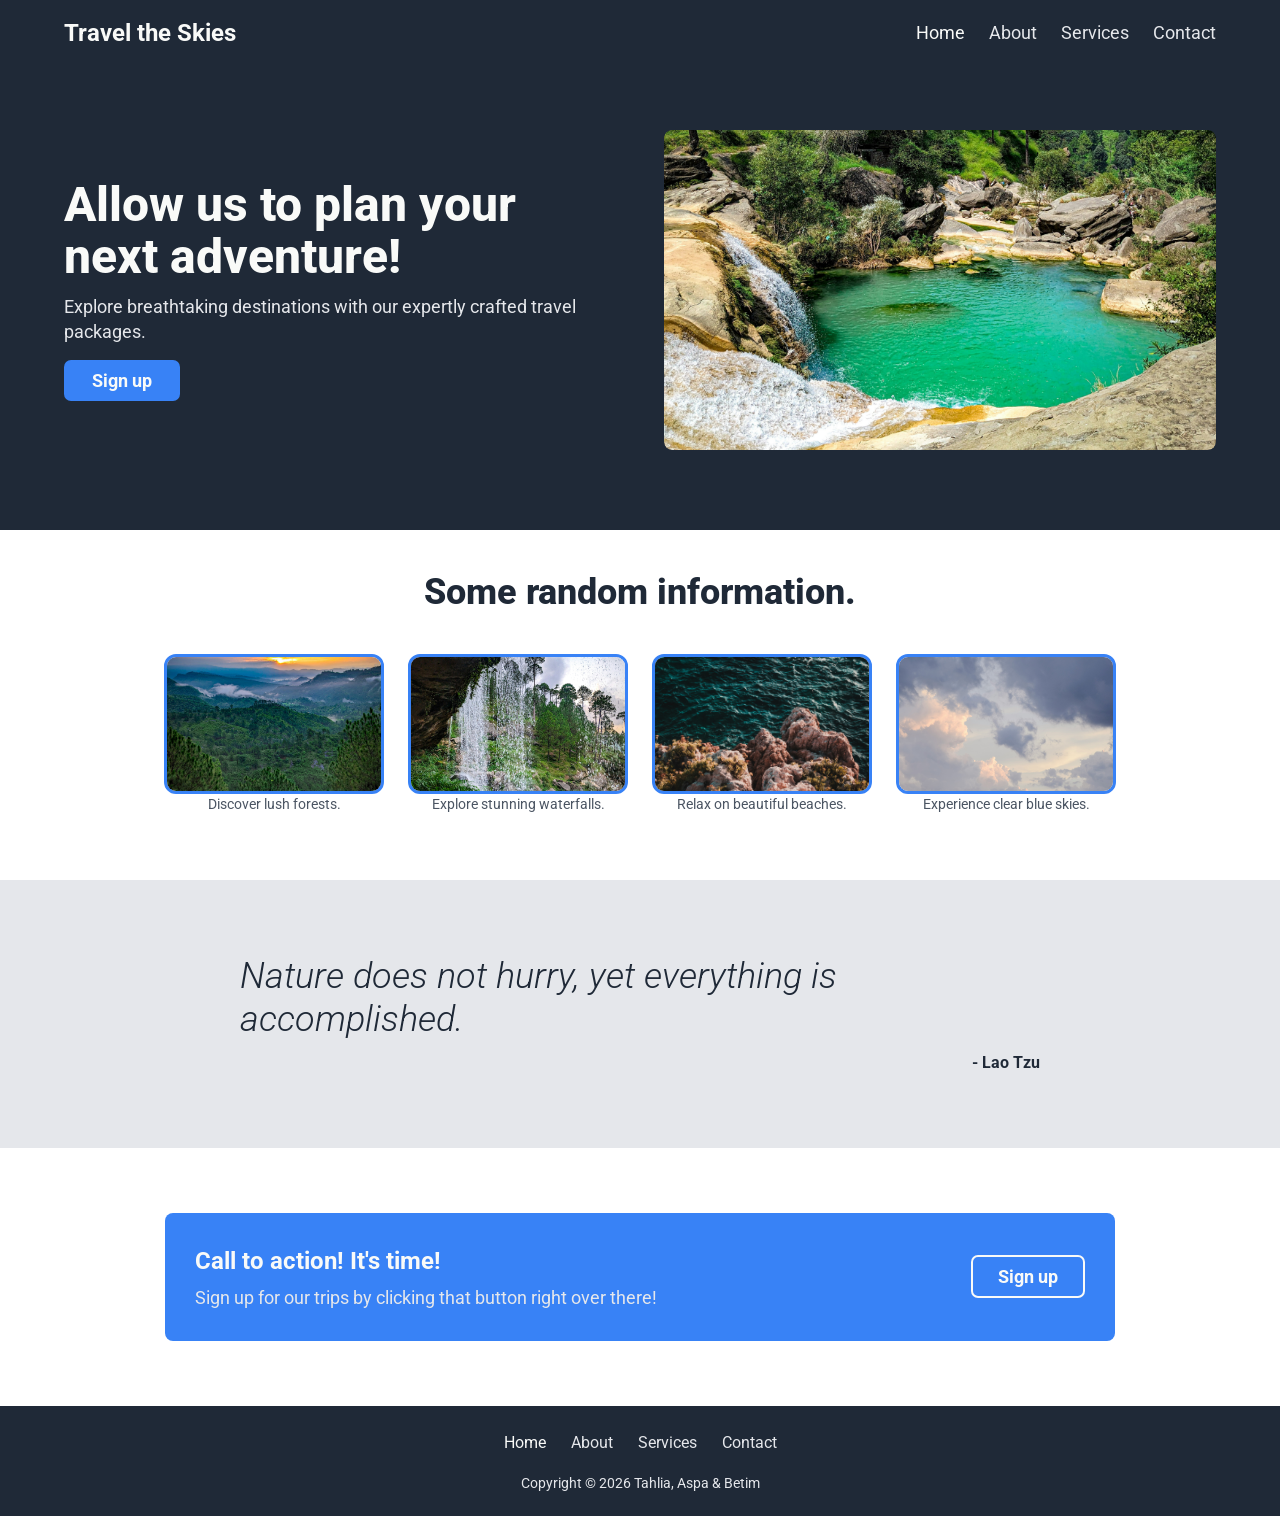
==== commit d46ac39d: "Fixed sizing and sticky button issue on homepage, as well as fixed the signup button" ====
--- a/index.html
+++ b/index.html
@@ -1,6 +1,7 @@
 <!doctype html>
 <html lang="en">
-  <head>
+
+<head>
     <meta charset="UTF-8" />
     <meta name="viewport" content="width=device-width, initial-scale=1.0" />
 
@@ -8,146 +9,135 @@
 
     <link rel="preconnect" href="https://fonts.googleapis.com" />
     <link rel="preconnect" href="https://fonts.gstatic.com" crossorigin />
-    <link
-      href="https://fonts.googleapis.com/css2?family=Roboto:wght@300;400;500;700;800&display=swap"
-      rel="stylesheet"
-    />
+    <link href="https://fonts.googleapis.com/css2?family=Roboto:wght@300;400;500;700;800&display=swap"
+        rel="stylesheet" />
 
     <!-- Shared styles -->
-    <link rel="stylesheet" href="style.css" />
+    <link rel="stylesheet" href="style.css">
 
     <!-- Home page styles only -->
-    <link rel="stylesheet" href="index.css" />
-  </head>
+    <link rel="stylesheet" href="index.css">
+</head>
 
-  <body>
+<body id="page-top">
     <!-- Header and navigation -->
     <header class="header">
-      <div class="header-container">
-        <a href="index.html" class="logo"> Travel the Skies </a>
+        <div class="header-container">
+            <a href="index.html" class="logo"> Travel the Skies </a>
 
-        <nav class="navbar" aria-label="Main navigation">
-          <input type="checkbox" id="menu-toggle" />
+            <nav class="navbar" aria-label="Main navigation">
+                <input type="checkbox" id="menu-toggle" />
 
-          <label
-            for="menu-toggle"
-            class="menu-icon"
-            aria-label="Toggle navigation"
-          >
-            &#9776;
-          </label>
+                <label for="menu-toggle" class="menu-icon" aria-label="Toggle navigation">
+                    &#9776;
+                </label>
 
-          <ul class="nav-links">
-            <li><a href="index.html" aria-current="page">Home</a></li>
-            <li><a href="About.html">About</a></li>
-            <li><a href="Services.html">Services</a></li>
-            <li><a href="Contact.html">Contact</a></li>
-          </ul>
-        </nav>
-      </div>
+                <ul class="nav-links">
+                    <li><a href="index.html" aria-current="page">Home</a></li>
+                    <li><a href="About.html">About</a></li>
+                    <li><a href="Services.html">Services</a></li>
+                    <li><a href="Contact.html">Contact</a></li>
+                </ul>
+            </nav>
+        </div>
     </header>
 
     <main>
-      <!-- Hero section -->
-      <section class="hero">
-        <div class="hero-content">
-          <h1>Allow us to plan your next adventure!</h1>
+        <!-- Hero section -->
+        <section class="hero">
+            <div class="hero-content">
+                <h1>Allow us to plan your next adventure!</h1>
 
-          <p>
-            Explore breathtaking destinations with our expertly crafted travel
-            packages.
-          </p>
+                <p>
+                    Explore breathtaking destinations with our expertly crafted travel
+                    packages.
+                </p>
 
-          <a href="Contact.html" class="button">Sign up</a>
-        </div>
+                <a href="Contact.html" class="button">Sign up</a>
+            </div>
 
-        <div class="hero-placeholder">
-          <img
-            src="Images/Landing_page_image1.jpg"
-            alt="A beautiful landscape with mountains and a lake."
-          />
-        </div>
-      </section>
+            <div class="hero-placeholder">
+                <img src="Images/Landing_page_image1.jpg" alt="A beautiful landscape with mountains and a lake." />
+            </div>
+        </section>
 
-      <a href="#page-top" class="back-to-top" aria-label="Back to top">
-        <span aria-hidden="true">&uarr;</span>
-      </a>
+        <a href="#page-top" class="back-to-top" aria-label="Back to top">
+            <span aria-hidden="true">&uarr;</span>
+        </a>
 
-      <!-- Information section -->
-      <section class="info">
-        <h2>Some random information.</h2>
+        <!-- Information section -->
+        <section class="info">
+            <h2>Some random information.</h2>
 
-        <div class="info-cards">
-          <article class="info-card">
-            <div class="info-box">
-              <img
-                src="Images/Landing_page_image2.jpg"
-                alt="A beautiful forest landscape."
-              />
+            <div class="info-cards">
+                <figure class="info-card">
+                    <div class="info-box">
+                        <img src="Images/Landing_page_image2.jpg" alt="A beautiful forest landscape." />
+                    </div>
+                    <figcaption>Discover lush forests.</figcaption>
+                </figure>
+
+                <figure class="info-card">
+                    <div class="info-box">
+                        <img src="Images/Landing_page_image3.jpg" alt="A Waterfall." />
+                    </div>
+                    <figcaption>Explore stunning waterfalls.</figcaption>
+                </figure>
+
+                <figure class="info-card">
+                    <div class="info-box">
+                        <img src="Images/Landing_page_image4.jpg" alt="A beach view." />
+                    </div>
+                    <figcaption>Relax on beautiful beaches.</figcaption>
+                </figure>
+
+                <figure class="info-card">
+                    <div class="info-box">
+                        <img src="Images/Landing_page_image5.jpg" alt="Blue Skies." />
+                    </div>
+                    <figcaption>Experience clear blue skies.</figcaption>
+                </figure>
             </div>
-            <p>Visit beautiful forests.</p>
-          </article>
+        </section>
 
-          <article class="info-card">
-            <div class="info-box">
-              <img src="Images/Landing_page_image3.jpg" alt="A Waterfall." />
+        <!-- Quote section -->
+        <section class="quote-section">
+            <blockquote>
+                Nature does not hurry, yet everything is accomplished.
+
+                <cite>- Lao Tzu</cite>
+            </blockquote>
+        </section>
+
+        <!-- Call-to-action section -->
+        <section class="signup-section">
+            <div class="signup-content">
+                <div>
+                    <h2>Call to action! It's time!</h2>
+
+                    <p>
+                        Sign up for our trips by clicking that button right over there!
+                    </p>
+                </div>
+
+                <a href="Contact.html" class="signup-button">Sign up</a>
             </div>
-            <p>Explore stunning waterfalls.</p>
-          </article>
-
-          <article class="info-card">
-            <div class="info-box">
-              <img src="Images/Landing_page_image4.jpg" alt="A beach view." />
-            </div>
-            <p>Relax on beautiful beaches.</p>
-          </article>
-
-          <article class="info-card">
-            <div class="info-box">
-              <img src="Images/Landing_page_image5.jpg" alt="Blue Skies." />
-            </div>
-            <p>Enjoy the beauty of blue skies.</p>
-          </article>
-        </div>
-      </section>
-
-      <!-- Quote section -->
-      <section class="quote-section">
-        <blockquote>
-          Nature does not hurry, yet everything is accomplished.
-
-          <cite>- Lao Tzu</cite>
-        </blockquote>
-      </section>
-
-      <!-- Call-to-action section -->
-      <section class="signup-section">
-        <div class="signup-content">
-          <div>
-            <h2>Call to action! It's time!</h2>
-
-            <p>
-              Sign up for our trips by clicking that button right over there!
-            </p>
-          </div>
-
-          <a href="Contact.html" class="signup-button">Sign up</a>
-        </div>
-      </section>
+        </section>
     </main>
 
     <!-- Footer -->
     <footer class="footer">
-      <nav class="footer-nav" aria-label="Footer navigation">
-        <ul>
-          <li><a href="index.html" aria-current="page">Home</a></li>
-          <li><a href="About.html">About</a></li>
-          <li><a href="Services.html">Services</a></li>
-          <li><a href="Contact.html">Contact</a></li>
-        </ul>
-      </nav>
+        <nav class="footer-nav" aria-label="Footer navigation">
+            <ul>
+                <li><a href="index.html" aria-current="page">Home</a></li>
+                <li><a href="About.html">About</a></li>
+                <li><a href="Services.html">Services</a></li>
+                <li><a href="Contact.html">Contact</a></li>
+            </ul>
+        </nav>
 
-      <p>Copyright &copy; 2026 Tahlia, Aspa & Betim</p>
+        <p>Copyright &copy; 2026 Tahlia, Aspa & Betim</p>
     </footer>
-  </body>
-</html>
+</body>
+
+</html>
--- a/style.css
+++ b/style.css
@@ -112,7 +112,7 @@
 .header {
     background-color: var(--color-dark);
     color: var(--color-light);
-    padding: 0 12%;
+    padding: 0 5%;
 }
 
 .header-container {
--- a/index.css
+++ b/index.css
@@ -3,8 +3,10 @@
     align-items: center;
     justify-content: space-between;
     gap: var(--space-xl);
-    padding: 65px 0 80px;
+    padding: 65px 5% 80px;
     background-color: var(--color-dark);
+    width: 100%;
+    box-sizing: border-box;
 }
 
 .hero-content {
@@ -104,7 +106,9 @@
     flex: 1 1 180px;
     max-width: 220px;
     text-align: center;
-}
+    margin: 0;
+}
+
 
 .info-card img {
     display: block;
@@ -121,7 +125,7 @@
     margin: 12px 0 8px;
 }
 
-.info-card p {
+.info-card figcaption {
     color: var(--color-text-muted);
     font-size: 14px;
     line-height: 1.5;
@@ -142,7 +146,7 @@
         width: 125px;
     }
 
-    .info-card p {
+    .info-card figcaption {
         font-size: 12px;
         line-height: 1.4;
     }
@@ -234,39 +238,40 @@
 ======================================== */
 
 @media (max-width: 768px) {
-
     .hero {
         flex-direction: column;
         align-items: stretch;
         gap: 30px;
-        padding: 45px 0 55px;
-    }
-
-    .hero-content h1 {
-        font-size: var(--font-size-hero);
-    }
-
-    .hero-placeholder {
-        min-height: 220px;
+        padding: 45px 20px 55px;
         width: 100%;
     }
-
-    .info h2 {
-        font-size: var(--font-size-heading);
-    }
-
-    .info-cards {
-        gap: 24px;
-    }
-
-    .quote-section blockquote {
-        font-size: var(--font-size-quote);
-    }
-
-    .signup-content {
-        padding: 30px;
-    }
-}
+}
+
+.hero-content h1 {
+    font-size: var(--font-size-hero);
+}
+
+.hero-placeholder {
+    min-height: 220px;
+    width: 100%;
+}
+
+.info h2 {
+    font-size: var(--font-size-heading);
+}
+
+.info-cards {
+    gap: 24px;
+}
+
+.quote-section blockquote {
+    font-size: var(--font-size-quote);
+}
+
+.signup-content {
+    padding: 30px;
+}
+
 
 
 /* ========================================
@@ -315,7 +320,8 @@
 
     .signup-content {
         flex-direction: column;
-        align-items: flex-start;
+        align-items: center;
+        text-align: center;
         padding: 25px;
     }
 
